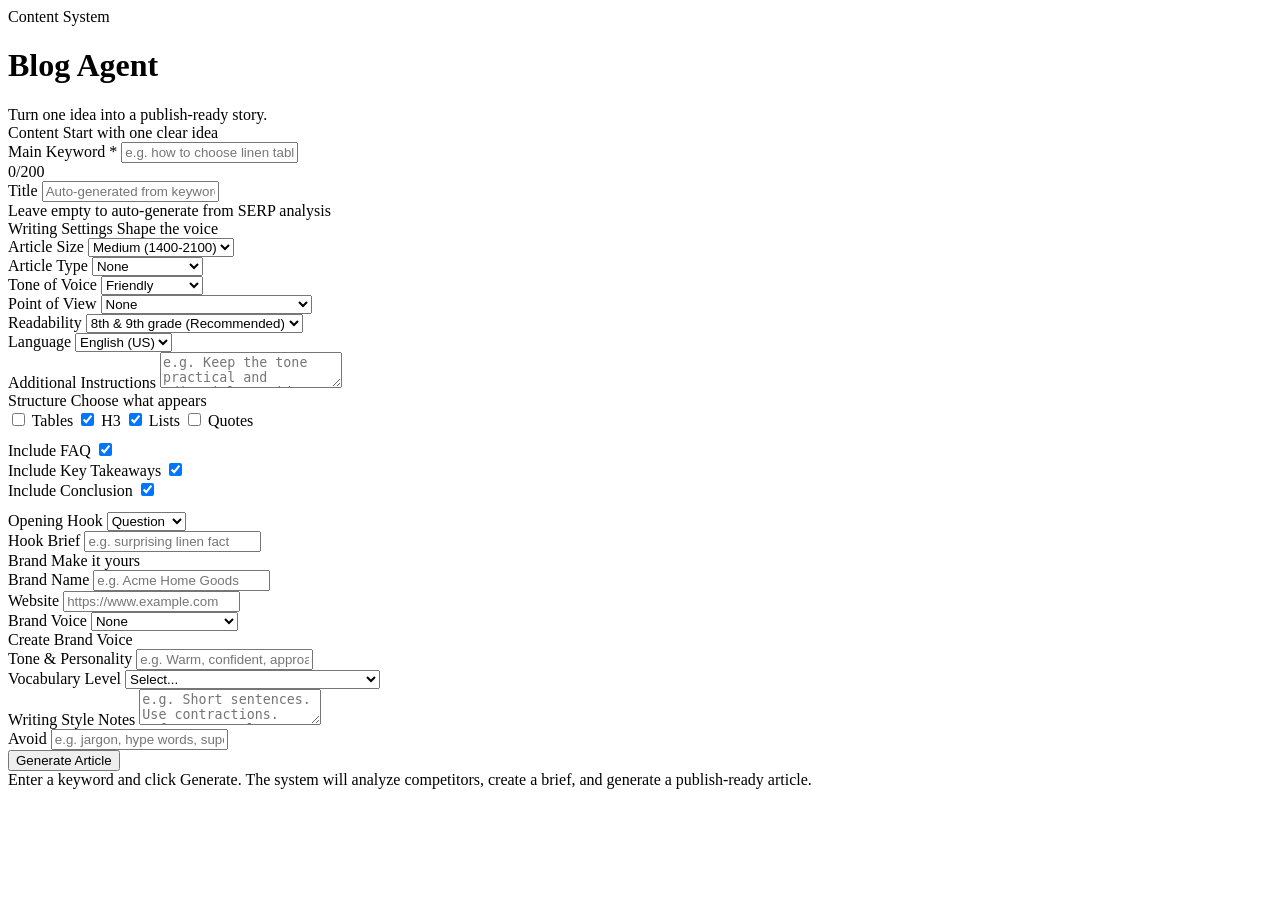
==== frontend/index.html @ c00ded6a "ACL Blog Agent: FastAPI backend with single-call generation pipeline + frontend" ====
﻿<!DOCTYPE html>
<html lang="en">
<head>
<meta charset="UTF-8" />
<meta name="viewport" content="width=device-width, initial-scale=1.0" />
<title>Blog Agent</title>
<link rel="preconnect" href="https://fonts.googleapis.com">
<link href="https://fonts.googleapis.com/css2?family=Source+Serif+4:ital,wght@0,500;0,600;1,500&family=Inter:wght@400;500;600&family=IBM+Plex+Mono:wght@400;500&display=swap" rel="stylesheet">
<link rel="stylesheet" href="/assets/styles.css">
</head>
<body>

<div class="masthead">
  <div>
    <div class="kicker">Content System</div>
    <h1>Blog Agent</h1>
  </div>
  <div class="tagline">Turn one idea into a publish-ready story.</div>
</div>

<div class="layout">

  <div class="brief-panel">
    <form id="brief-form">

      <div class="section-label">Content <span class="hint-link">Start with one clear idea</span></div>

      <div class="field">
        <label for="keyword">Main Keyword *</label>
        <input type="text" id="keyword" placeholder="e.g. how to choose linen table runners" required maxlength="200">
        <div class="word-count-display"><span id="keyword-count" class="char-count">0</span>/200</div>
      </div>

      <div class="field">
        <label for="title">Title</label>
        <input type="text" id="title" placeholder="Auto-generated from keyword if left empty" maxlength="200">
        <div class="hint">Leave empty to auto-generate from SERP analysis</div>
      </div>

      <div class="section-label">Writing Settings <span class="hint-link">Shape the voice</span></div>

      <div class="row3">
        <div class="field">
          <label for="size">Article Size</label>
          <select id="size">
            <option value="x-small">X-Small (600-800)</option>
            <option value="small">Small (750-1050)</option>
            <option value="medium" selected>Medium (1400-2100)</option>
            <option value="large">Large (1900-2900)</option>
            <option value="x-large">X-Large (2900-4300)</option>
          </select>
        </div>
        <div class="field">
          <label for="article-type">Article Type</label>
          <select id="article-type">
            <option value="" selected>None</option>
            <option value="how-to">How-to guide</option>
            <option value="listicle">Listicle</option>
            <option value="review">Product review</option>
            <option value="news">News</option>
            <option value="comparison">Comparison</option>
            <option value="case-study">Case study</option>
            <option value="opinion">Opinion piece</option>
            <option value="tutorial">Tutorial</option>
            <option value="roundup">Roundup post</option>
            <option value="qa">Q&A page</option>
          </select>
        </div>
        <div class="field">
          <label for="tone">Tone of Voice</label>
          <select id="tone">
            <option value="friendly" selected>Friendly</option>
            <option value="professional">Professional</option>
            <option value="informational">Informational</option>
            <option value="transactional">Transactional</option>
            <option value="inspirational">Inspirational</option>
            <option value="neutral">Neutral</option>
            <option value="witty">Witty</option>
            <option value="casual">Casual</option>
            <option value="authoritative">Authoritative</option>
            <option value="encouraging">Encouraging</option>
            <option value="persuasive">Persuasive</option>
            <option value="poetic">Poetic</option>
          </select>
        </div>
      </div>

      <div class="row3">
        <div class="field">
          <label for="pov">Point of View</label>
          <select id="pov">
            <option value="" selected>None</option>
            <option value="first-singular">First person singular (I, me, my)</option>
            <option value="first-plural">First person plural (we, us, our)</option>
            <option value="second">Second person (you, your)</option>
            <option value="third">Third person (he, she, it, they)</option>
          </select>
        </div>
        <div class="field">
          <label for="readability">Readability</label>
          <select id="readability">
            <option value="" selected>None</option>
            <option value="5th">5th grade</option>
            <option value="6th">6th grade</option>
            <option value="7th">7th grade</option>
            <option value="8th-9th" selected>8th & 9th grade (Recommended)</option>
            <option value="10th-12th">10th to 12th grade</option>
            <option value="college">College</option>
            <option value="college-grad">College graduate</option>
            <option value="professional">Professional</option>
          </select>
        </div>
        <div class="field">
          <label for="language">Language</label>
          <select id="language">
            <option value="en-US">English (US)</option>
            <option value="en-GB">English (UK)</option>
          </select>
        </div>
      </div>

      <div class="field">
        <label for="instructions">Additional Instructions</label>
        <textarea id="instructions" placeholder="e.g. Keep the tone practical and editorial. Avoid overstating durability claims."></textarea>
      </div>

      <div class="section-label">Structure <span class="hint-link">Choose what appears</span></div>

      <div class="structure-grid" style="margin-bottom: 10px;">
        <label class="pill-toggle active" data-for="include-tables">
          <input type="checkbox" id="include-tables"> Tables
        </label>
        <label class="pill-toggle active" data-for="include-h3">
          <input type="checkbox" id="include-h3" checked> H3
        </label>
        <label class="pill-toggle active" data-for="include-lists">
          <input type="checkbox" id="include-lists" checked> Lists
        </label>
        <label class="pill-toggle" data-for="include-quotes">
          <input type="checkbox" id="include-quotes"> Quotes
        </label>
      </div>

      <div class="toggle-row">
        <span class="toggle-label">Include FAQ</span>
        <label class="toggle"><input type="checkbox" id="include-faq" checked><span class="slider"></span></label>
      </div>
      <div class="toggle-row">
        <span class="toggle-label">Include Key Takeaways</span>
        <label class="toggle"><input type="checkbox" id="include-takeaways" checked><span class="slider"></span></label>
      </div>
      <div class="toggle-row">
        <span class="toggle-label">Include Conclusion</span>
        <label class="toggle"><input type="checkbox" id="include-conclusion" checked><span class="slider"></span></label>
      </div>

      <div class="row2" style="margin-top: 12px;">
        <div class="field">
          <label for="hook">Opening Hook</label>
          <select id="hook">
            <option value="question" selected>Question</option>
            <option value="statistic">Statistic</option>
            <option value="fact">Fact</option>
            <option value="anecdote">Anecdote</option>
          </select>
        </div>
        <div class="field">
          <label for="hook-brief">Hook Brief</label>
          <input type="text" id="hook-brief" placeholder="e.g. surprising linen fact" maxlength="200">
        </div>
      </div>

      <div class="section-label">Brand <span class="hint-link">Make it yours</span></div>

      <div class="row2">
        <div class="field">
          <label for="brand-name">Brand Name</label>
          <input type="text" id="brand-name" placeholder="e.g. Acme Home Goods" maxlength="200">
        </div>
        <div class="field">
          <label for="website">Website</label>
          <input type="text" id="website" placeholder="https://www.example.com" maxlength="300">
        </div>
      </div>

      <div class="field">
        <label>Brand Voice</label>
        <select id="brand-voice-select">
          <option value="" selected>None</option>
          <option value="__create__">+ Create brand voice</option>
        </select>
      </div>

      <div id="brand-voice-editor" class="brand-voice-box collapsed">
        <div class="bv-header">
          <span>Create Brand Voice</span>
        </div>
        <div class="bv-fields">
          <div class="field">
            <label for="bv-tone">Tone & Personality</label>
            <input type="text" id="bv-tone" placeholder="e.g. Warm, confident, approachable">
          </div>
          <div class="field">
            <label for="bv-vocabulary">Vocabulary Level</label>
            <select id="bv-vocabulary">
              <option value="" selected>Select...</option>
              <option value="simple">Simple - everyday words</option>
              <option value="moderate">Moderate - mix of common and specific</option>
              <option value="advanced">Advanced - industry terminology</option>
            </select>
          </div>
          <div class="field">
            <label for="bv-style">Writing Style Notes</label>
            <textarea id="bv-style" placeholder="e.g. Short sentences. Use contractions. Reference real products. Never sound corporate."></textarea>
          </div>
          <div class="field">
            <label for="bv-donts">Avoid</label>
            <input type="text" id="bv-donts" placeholder="e.g. jargon, hype words, superlatives">
          </div>
        </div>
        <input type="hidden" id="brand-voice" value="">
      </div>

      <button type="submit" class="generate-btn" id="generate-btn">Generate Article</button>

    </form>
  </div>

  <div class="divider" id="panel-divider"></div>

  <div class="output-panel">
    <div class="tracker" id="tracker"></div>
    <div id="output-body">
      <div class="empty-state">Enter a keyword and click Generate. The system will analyze competitors, create a brief, and generate a publish-ready article.</div>
    </div>
  </div>

</div>

<script src="/assets/app.js"></script>
</body>
</html>
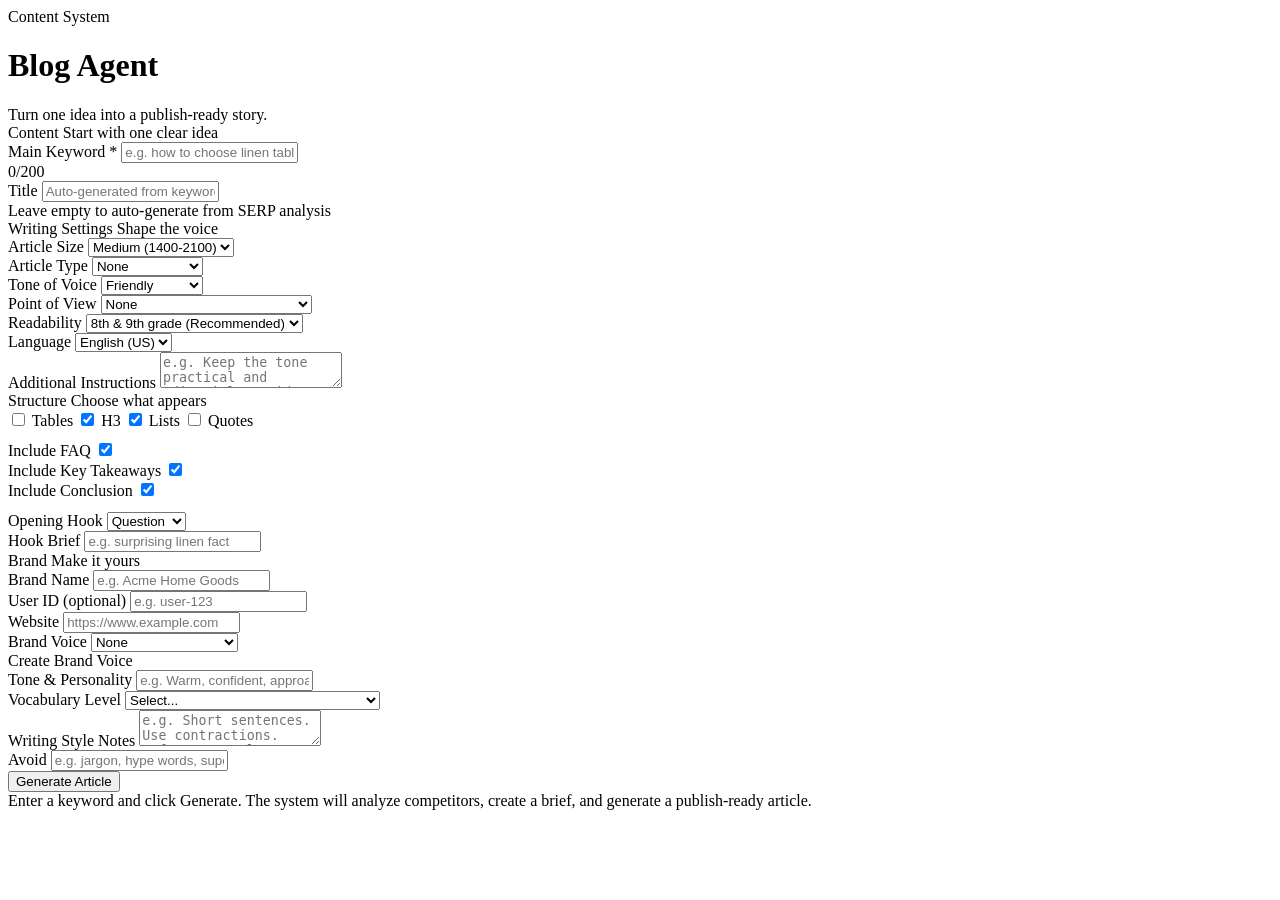
==== commit fe1529a4: "Add optional user_id tracking - OneClickRequest.user_id (max 100 chars, optional) - Flowed through g" ====
--- a/frontend/index.html
+++ b/frontend/index.html
@@ -170,13 +170,20 @@
         </div>
       </div>
 
-      <div class="section-label">Brand <span class="hint-link">Make it yours</span></div>
+<div class="section-label">Brand <span class="hint-link">Make it yours</span></div>
 
       <div class="row2">
         <div class="field">
           <label for="brand-name">Brand Name</label>
           <input type="text" id="brand-name" placeholder="e.g. Acme Home Goods" maxlength="200">
         </div>
+        <div class="field">
+          <label for="user-id">User ID <span class="hint-link">(optional)</span></label>
+          <input type="text" id="user-id" placeholder="e.g. user-123" maxlength="100">
+        </div>
+      </div>
+
+      <div class="row2">
         <div class="field">
           <label for="website">Website</label>
           <input type="text" id="website" placeholder="https://www.example.com" maxlength="300">
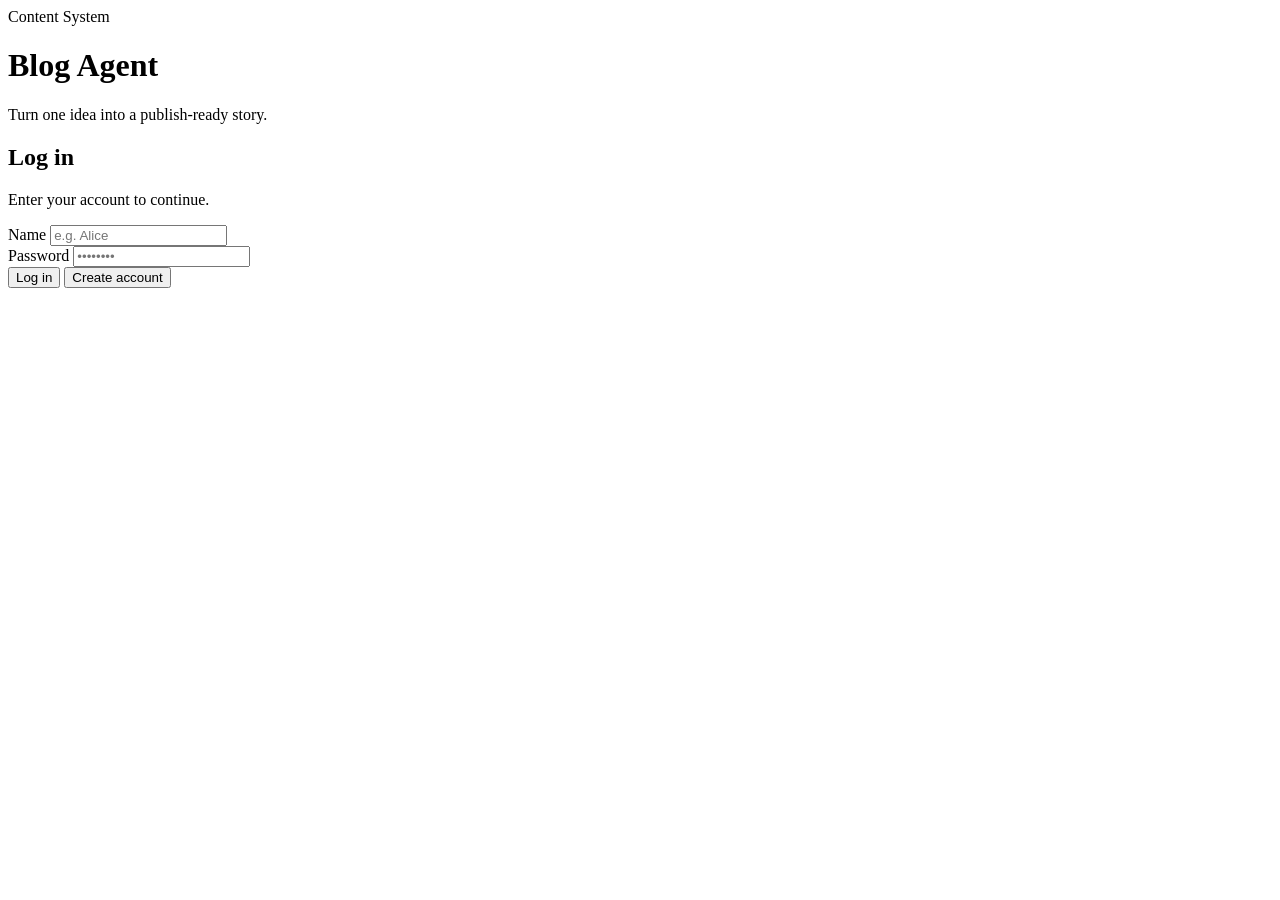
==== commit 20cefb92: "Add simple user accounts (signup/login) - New auth module: users stored in backend/data/users.json (" ====
--- a/frontend/index.html
+++ b/frontend/index.html
@@ -18,7 +18,31 @@
   <div class="tagline">Turn one idea into a publish-ready story.</div>
 </div>
 
-<div class="layout">
+<div id="auth-panel" class="layout auth-layout">
+  <div class="brief-panel auth-panel-box">
+    <h2 id="auth-title">Log in</h2>
+    <p class="auth-sub" id="auth-sub">Enter your account to continue.</p>
+
+    <div class="field">
+      <label for="auth-name">Name</label>
+      <input type="text" id="auth-name" placeholder="e.g. Alice" maxlength="100">
+    </div>
+
+    <div class="field">
+      <label for="auth-password">Password</label>
+      <input type="password" id="auth-password" placeholder="••••••••" maxlength="200">
+    </div>
+
+    <div id="auth-error" class="auth-error"></div>
+
+    <div class="auth-actions">
+      <button type="button" id="auth-submit" class="btn-primary">Log in</button>
+      <button type="button" id="auth-toggle" class="btn-secondary">Create account</button>
+    </div>
+  </div>
+</div>
+
+<div id="app-panel" class="layout" style="display:none;">
 
   <div class="brief-panel">
     <form id="brief-form">
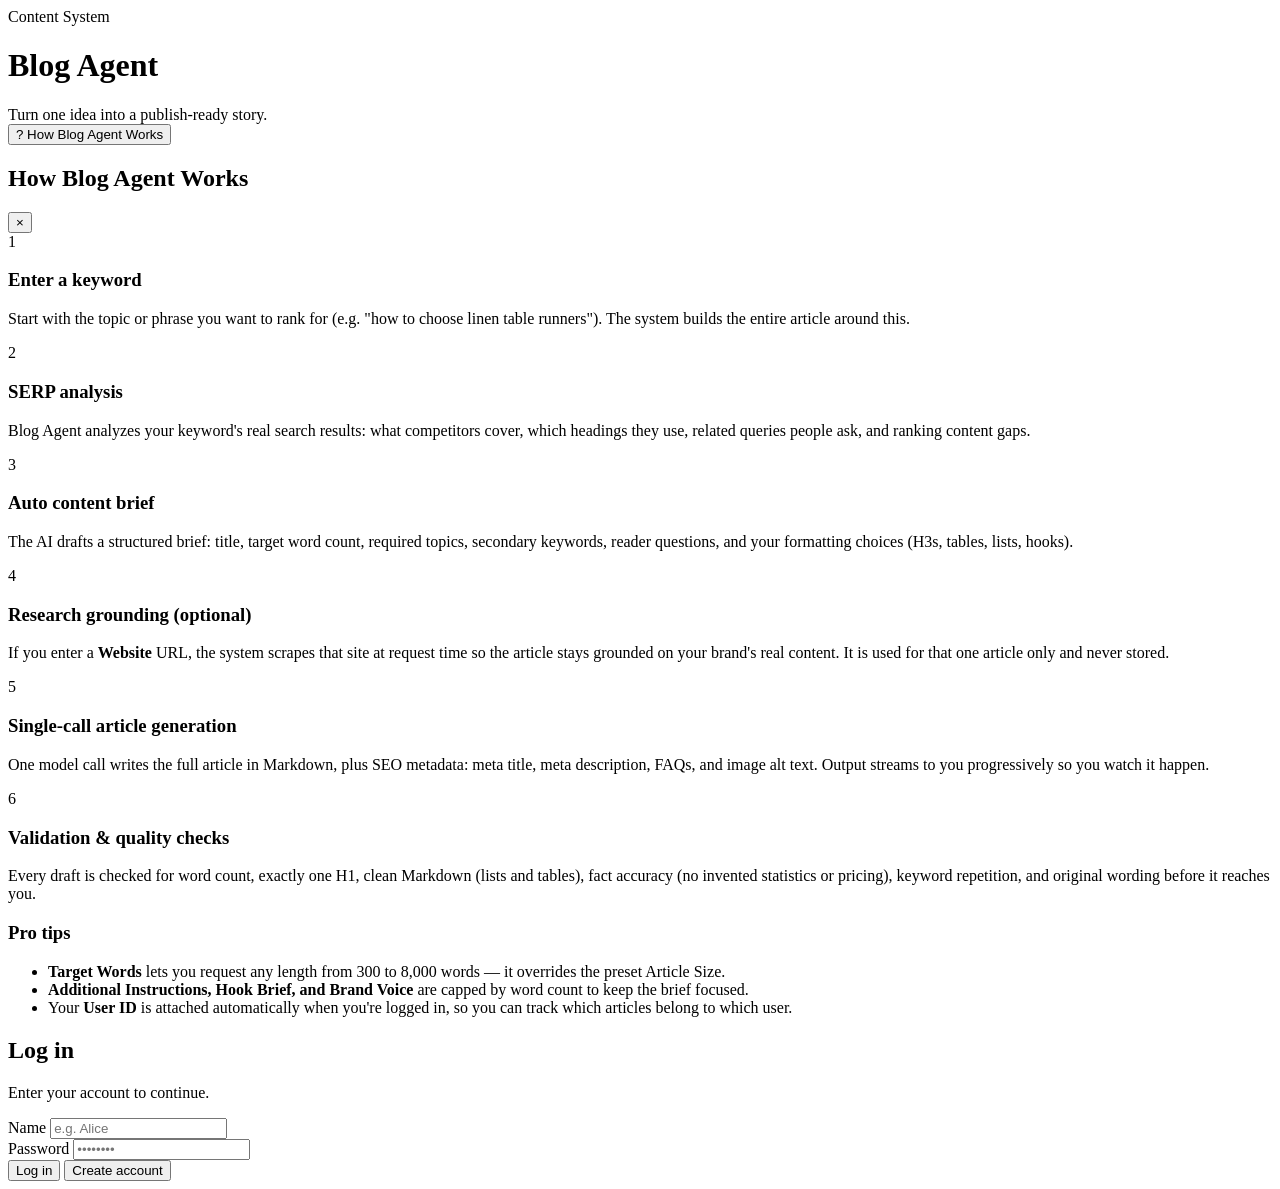
==== commit 8a4cf679: "Add word limits, custom target words, and How-Blog-Agent-Works guide - Word limits: Additional Instr" ====
--- a/frontend/index.html
+++ b/frontend/index.html
@@ -16,6 +16,78 @@
     <h1>Blog Agent</h1>
   </div>
   <div class="tagline">Turn one idea into a publish-ready story.</div>
+  <button type="button" id="guide-btn" class="guide-btn">
+    <span class="guide-icon">?</span> How Blog Agent Works
+  </button>
+</div>
+
+<div id="guide-overlay" class="guide-overlay hidden">
+  <div class="guide-modal">
+    <div class="guide-header">
+      <h2>How Blog Agent Works</h2>
+      <button type="button" id="guide-close" class="guide-close" aria-label="Close">&times;</button>
+    </div>
+    <div class="guide-body">
+
+      <div class="guide-step">
+        <div class="guide-step-num">1</div>
+        <div class="guide-step-body">
+          <h3>Enter a keyword</h3>
+          <p>Start with the topic or phrase you want to rank for (e.g. "how to choose linen table runners"). The system builds the entire article around this.</p>
+        </div>
+      </div>
+
+      <div class="guide-step">
+        <div class="guide-step-num">2</div>
+        <div class="guide-step-body">
+          <h3>SERP analysis</h3>
+          <p>Blog Agent analyzes your keyword's real search results: what competitors cover, which headings they use, related queries people ask, and ranking content gaps.</p>
+        </div>
+      </div>
+
+      <div class="guide-step">
+        <div class="guide-step-num">3</div>
+        <div class="guide-step-body">
+          <h3>Auto content brief</h3>
+          <p>The AI drafts a structured brief: title, target word count, required topics, secondary keywords, reader questions, and your formatting choices (H3s, tables, lists, hooks).</p>
+        </div>
+      </div>
+
+      <div class="guide-step">
+        <div class="guide-step-num">4</div>
+        <div class="guide-step-body">
+          <h3>Research grounding (optional)</h3>
+          <p>If you enter a <strong>Website</strong> URL, the system scrapes that site at request time so the article stays grounded on your brand's real content. It is used for that one article only and never stored.</p>
+        </div>
+      </div>
+
+      <div class="guide-step">
+        <div class="guide-step-num">5</div>
+        <div class="guide-step-body">
+          <h3>Single-call article generation</h3>
+          <p>One model call writes the full article in Markdown, plus SEO metadata: meta title, meta description, FAQs, and image alt text. Output streams to you progressively so you watch it happen.</p>
+        </div>
+      </div>
+
+      <div class="guide-step">
+        <div class="guide-step-num">6</div>
+        <div class="guide-step-body">
+          <h3>Validation & quality checks</h3>
+          <p>Every draft is checked for word count, exactly one H1, clean Markdown (lists and tables), fact accuracy (no invented statistics or pricing), keyword repetition, and original wording before it reaches you.</p>
+        </div>
+      </div>
+
+      <div class="guide-tips">
+        <h3>Pro tips</h3>
+        <ul>
+          <li><strong>Target Words</strong> lets you request any length from 300 to 8,000 words — it overrides the preset Article Size.</li>
+          <li><strong>Additional Instructions, Hook Brief, and Brand Voice</strong> are capped by word count to keep the brief focused.</li>
+          <li>Your <strong>User ID</strong> is attached automatically when you're logged in, so you can track which articles belong to which user.</li>
+        </ul>
+      </div>
+
+    </div>
+  </div>
 </div>
 
 <div id="auth-panel" class="layout auth-layout">
@@ -63,32 +135,22 @@
 
       <div class="section-label">Writing Settings <span class="hint-link">Shape the voice</span></div>
 
-      <div class="row3">
+<div class="row3">
         <div class="field">
           <label for="size">Article Size</label>
           <select id="size">
-            <option value="x-small">X-Small (600-800)</option>
-            <option value="small">Small (750-1050)</option>
-            <option value="medium" selected>Medium (1400-2100)</option>
-            <option value="large">Large (1900-2900)</option>
-            <option value="x-large">X-Large (2900-4300)</option>
-          </select>
-        </div>
-        <div class="field">
-          <label for="article-type">Article Type</label>
-          <select id="article-type">
-            <option value="" selected>None</option>
-            <option value="how-to">How-to guide</option>
-            <option value="listicle">Listicle</option>
-            <option value="review">Product review</option>
-            <option value="news">News</option>
-            <option value="comparison">Comparison</option>
-            <option value="case-study">Case study</option>
-            <option value="opinion">Opinion piece</option>
-            <option value="tutorial">Tutorial</option>
-            <option value="roundup">Roundup post</option>
-            <option value="qa">Q&A page</option>
-          </select>
+            <option value="" selected>Custom (target words)</option>
+            <option value="x-small">X-Small (600 words)</option>
+            <option value="small">Small (900 words)</option>
+            <option value="medium">Medium (1750 words)</option>
+            <option value="large">Large (2400 words)</option>
+            <option value="x-large">X-Large (3600 words)</option>
+          </select>
+        </div>
+        <div class="field">
+          <label for="target-words">Target Words</label>
+          <input type="number" id="target-words" placeholder="e.g. 1200" min="300" max="8000" step="50" value="">
+          <div class="hint">Custom word count (300–8000). Overrides size.</div>
         </div>
         <div class="field">
           <label for="tone">Tone of Voice</label>
@@ -111,6 +173,24 @@
 
       <div class="row3">
         <div class="field">
+          <label for="article-type">Article Type</label>
+          <select id="article-type">
+            <option value="" selected>None</option>
+            <option value="how-to">How-to guide</option>
+            <option value="listicle">Listicle</option>
+            <option value="review">Product review</option>
+            <option value="news">News</option>
+            <option value="comparison">Comparison</option>
+            <option value="case-study">Case study</option>
+            <option value="opinion">Opinion piece</option>
+            <option value="tutorial">Tutorial</option>
+            <option value="roundup">Roundup post</option>
+            <option value="qa">Q&A page</option>
+          </select>
+        </div>
+
+      <div class="row3">
+        <div class="field">
           <label for="pov">Point of View</label>
           <select id="pov">
             <option value="" selected>None</option>
@@ -143,9 +223,9 @@
         </div>
       </div>
 
-      <div class="field">
-        <label for="instructions">Additional Instructions</label>
-        <textarea id="instructions" placeholder="e.g. Keep the tone practical and editorial. Avoid overstating durability claims."></textarea>
+<div class="field">
+        <label for="instructions">Additional Instructions <span class="hint-link" id="instructions-count">0/150 words</span></label>
+        <textarea id="instructions" placeholder="e.g. Keep the tone practical and editorial. Avoid overstating durability claims." maxlength="1000"></textarea>
       </div>
 
       <div class="section-label">Structure <span class="hint-link">Choose what appears</span></div>
@@ -188,8 +268,8 @@
             <option value="anecdote">Anecdote</option>
           </select>
         </div>
-        <div class="field">
-          <label for="hook-brief">Hook Brief</label>
+<div class="field">
+          <label for="hook-brief">Hook Brief <span class="hint-link" id="hook-brief-count">0/30 words</span></label>
           <input type="text" id="hook-brief" placeholder="e.g. surprising linen fact" maxlength="200">
         </div>
       </div>
@@ -240,9 +320,9 @@
               <option value="advanced">Advanced - industry terminology</option>
             </select>
           </div>
-          <div class="field">
-            <label for="bv-style">Writing Style Notes</label>
-            <textarea id="bv-style" placeholder="e.g. Short sentences. Use contractions. Reference real products. Never sound corporate."></textarea>
+<div class="field">
+            <label for="bv-style">Writing Style Notes <span class="hint-link" id="bv-style-count">0/60 words</span></label>
+            <textarea id="bv-style" placeholder="e.g. Short sentences. Use contractions. Reference real products. Never sound corporate." maxlength="400"></textarea>
           </div>
           <div class="field">
             <label for="bv-donts">Avoid</label>
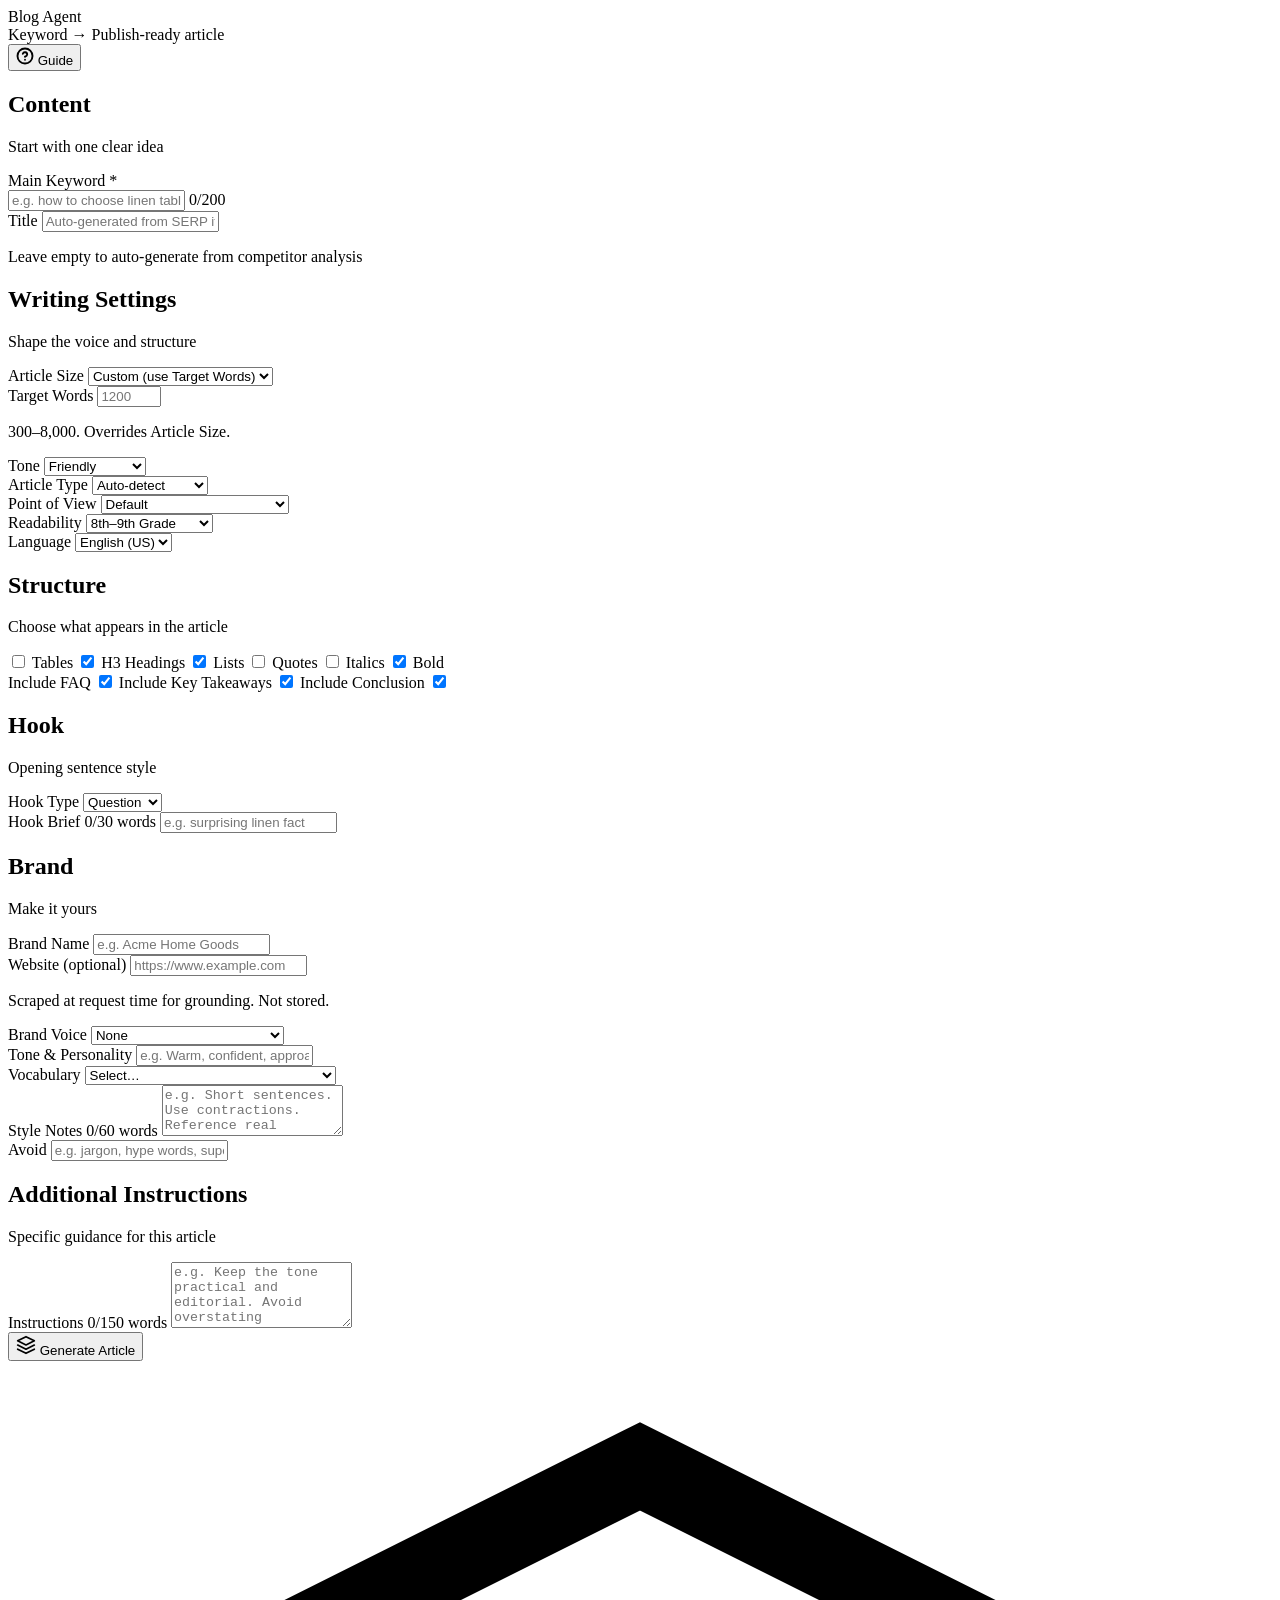
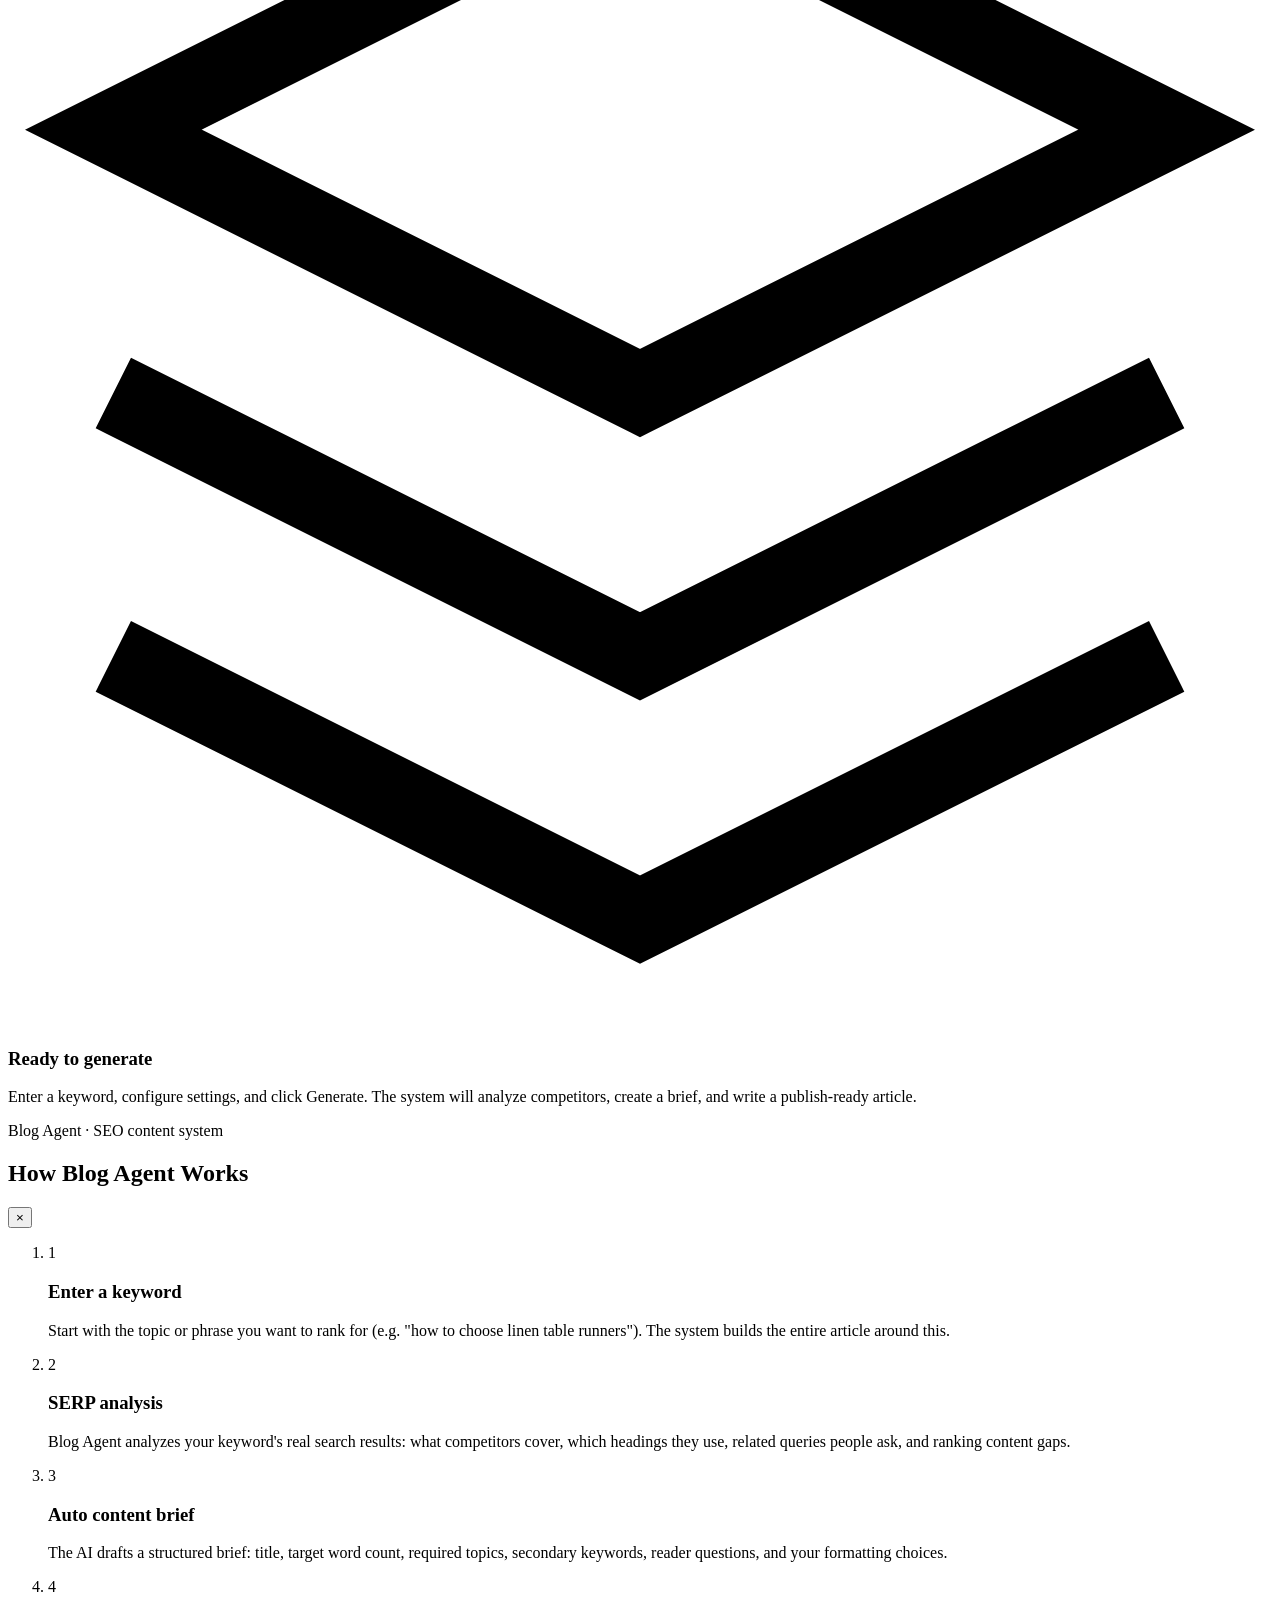
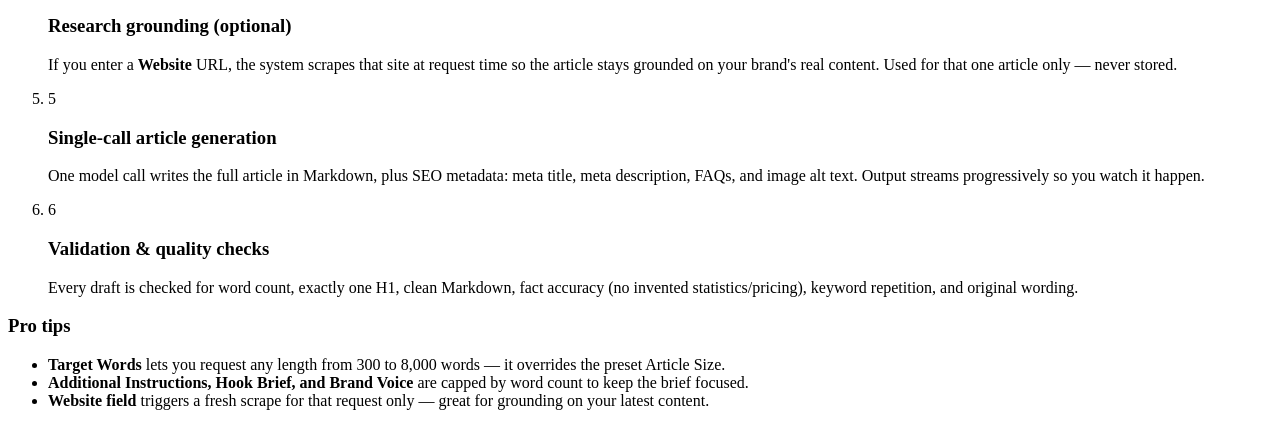
==== commit 72f8866e: "Redesign frontend, remove auth, fix generation reliability Frontend: - Complete UI redesign with new" ====
--- a/frontend/index.html
+++ b/frontend/index.html
@@ -5,349 +5,397 @@
 <meta name="viewport" content="width=device-width, initial-scale=1.0" />
 <title>Blog Agent</title>
 <link rel="preconnect" href="https://fonts.googleapis.com">
-<link href="https://fonts.googleapis.com/css2?family=Source+Serif+4:ital,wght@0,500;0,600;1,500&family=Inter:wght@400;500;600&family=IBM+Plex+Mono:wght@400;500&display=swap" rel="stylesheet">
+<link href="https://fonts.googleapis.com/css2?family=Space+Grotesk:wght@400;500;600;700&family=DM+Sans:wght@400;500;600&family=JetBrains+Mono:wght@400;500&display=swap" rel="stylesheet">
 <link rel="stylesheet" href="/assets/styles.css">
 </head>
 <body>
 
-<div class="masthead">
-  <div>
-    <div class="kicker">Content System</div>
-    <h1>Blog Agent</h1>
-  </div>
-  <div class="tagline">Turn one idea into a publish-ready story.</div>
-  <button type="button" id="guide-btn" class="guide-btn">
-    <span class="guide-icon">?</span> How Blog Agent Works
-  </button>
+<div class="app-shell">
+  <header class="header">
+    <div class="header-left">
+      <div class="brand">
+        <span class="brand-mark" aria-hidden="true"></span>
+        <span class="brand-text">Blog Agent</span>
+      </div>
+      <span class="header-tagline">Keyword → Publish-ready article</span>
+    </div>
+    <button type="button" class="btn-icon guide-trigger" aria-label="How it works">
+      <svg width="18" height="18" viewBox="0 0 24 24" fill="none" stroke="currentColor" stroke-width="2.5" stroke-linecap="round" stroke-linejoin="round"><circle cx="12" cy="12" r="10"></circle><path d="M9.09 9a3 3 0 0 1 5.83 1c0 2-3 3-3 3"></path><line x1="12" y1="17" x2="12.01" y2="17"></line></svg>
+      <span class="btn-label">Guide</span>
+    </button>
+  </header>
+
+  <main class="main-content">
+    <div class="layout-grid">
+      <aside class="panel panel-input" aria-label="Article Configuration">
+        <form id="brief-form" class="config-form" novalidate>
+          
+          <section class="form-section">
+            <header class="section-header">
+              <h2 class="section-title">Content</h2>
+              <p class="section-desc">Start with one clear idea</p>
+            </header>
+
+            <div class="field-group">
+              <label for="keyword" class="field-label">Main Keyword <span class="required">*</span></label>
+              <div class="input-wrapper">
+                <input type="text" id="keyword" name="keyword" placeholder="e.g. how to choose linen table runners" required maxlength="200" autocomplete="off">
+                <span class="char-count" id="keyword-count">0</span>/200
+              </div>
+            </div>
+
+            <div class="field-group">
+              <label for="title" class="field-label">Title</label>
+              <input type="text" id="title" name="title" placeholder="Auto-generated from SERP if empty" maxlength="200" autocomplete="off">
+              <p class="field-hint">Leave empty to auto-generate from competitor analysis</p>
+            </div>
+          </section>
+
+          <section class="form-section">
+            <header class="section-header">
+              <h2 class="section-title">Writing Settings</h2>
+              <p class="section-desc">Shape the voice and structure</p>
+            </header>
+
+            <div class="field-row">
+              <div class="field-group">
+                <label for="size" class="field-label">Article Size</label>
+                <select id="size" name="size">
+                  <option value="" selected>Custom (use Target Words)</option>
+                  <option value="x-small">X-Small · ~600 words</option>
+                  <option value="small">Small · ~900 words</option>
+                  <option value="medium">Medium · ~1,750 words</option>
+                  <option value="large">Large · ~2,400 words</option>
+                  <option value="x-large">X-Large · ~3,600 words</option>
+                </select>
+              </div>
+
+              <div class="field-group">
+                <label for="target-words" class="field-label">Target Words</label>
+                <input type="number" id="target-words" name="target_words" placeholder="1200" min="300" max="8000" step="50" autocomplete="off">
+                <p class="field-hint">300–8,000. Overrides Article Size.</p>
+              </div>
+            </div>
+
+            <div class="field-row">
+              <div class="field-group">
+                <label for="tone" class="field-label">Tone</label>
+                <select id="tone" name="tone">
+                  <option value="friendly">Friendly</option>
+                  <option value="professional">Professional</option>
+                  <option value="informational">Informational</option>
+                  <option value="transactional">Transactional</option>
+                  <option value="inspirational">Inspirational</option>
+                  <option value="neutral">Neutral</option>
+                  <option value="witty">Witty</option>
+                  <option value="casual">Casual</option>
+                  <option value="authoritative">Authoritative</option>
+                  <option value="encouraging">Encouraging</option>
+                  <option value="persuasive">Persuasive</option>
+                  <option value="poetic">Poetic</option>
+                </select>
+              </div>
+
+              <div class="field-group">
+                <label for="article-type" class="field-label">Article Type</label>
+                <select id="article-type" name="article_type">
+                  <option value="" selected>Auto-detect</option>
+                  <option value="how-to">How-to Guide</option>
+                  <option value="listicle">Listicle</option>
+                  <option value="review">Product Review</option>
+                  <option value="news">News</option>
+                  <option value="comparison">Comparison</option>
+                  <option value="case-study">Case Study</option>
+                  <option value="opinion">Opinion Piece</option>
+                  <option value="tutorial">Tutorial</option>
+                  <option value="roundup">Roundup Post</option>
+                  <option value="qa">Q&A Page</option>
+                </select>
+              </div>
+            </div>
+
+            <div class="field-row">
+              <div class="field-group">
+                <label for="pov" class="field-label">Point of View</label>
+                <select id="pov" name="pov">
+                  <option value="" selected>Default</option>
+                  <option value="first-singular">First Person (I, me)</option>
+                  <option value="first-plural">First Person Plural (we, us)</option>
+                  <option value="second">Second Person (you, your)</option>
+                  <option value="third">Third Person (he, she, they)</option>
+                </select>
+              </div>
+
+              <div class="field-group">
+                <label for="readability" class="field-label">Readability</label>
+                <select id="readability" name="readability">
+                  <option value="" selected>Default</option>
+                  <option value="5th">5th Grade</option>
+                  <option value="6th">6th Grade</option>
+                  <option value="7th">7th Grade</option>
+                  <option value="8th-9th" selected>8th–9th Grade</option>
+                  <option value="10th-12th">10th–12th Grade</option>
+                  <option value="college">College</option>
+                  <option value="college-grad">College Graduate</option>
+                  <option value="professional">Professional</option>
+                </select>
+              </div>
+
+              <div class="field-group">
+                <label for="language" class="field-label">Language</label>
+                <select id="language" name="language">
+                  <option value="en-US">English (US)</option>
+                  <option value="en-GB">English (UK)</option>
+                </select>
+              </div>
+            </div>
+          </section>
+
+          <section class="form-section">
+            <header class="section-header">
+              <h2 class="section-title">Structure</h2>
+              <p class="section-desc">Choose what appears in the article</p>
+            </header>
+
+            <div class="toggle-grid">
+              <label class="toggle-chip active" data-for="include-tables">
+                <input type="checkbox" id="include-tables" name="include_tables">
+                <span class="chip-label">Tables</span>
+              </label>
+              <label class="toggle-chip active" data-for="include-h3">
+                <input type="checkbox" id="include-h3" name="include_h3" checked>
+                <span class="chip-label">H3 Headings</span>
+              </label>
+              <label class="toggle-chip active" data-for="include-lists">
+                <input type="checkbox" id="include-lists" name="include_lists" checked>
+                <span class="chip-label">Lists</span>
+              </label>
+              <label class="toggle-chip" data-for="include-quotes">
+                <input type="checkbox" id="include-quotes" name="include_quotes">
+                <span class="chip-label">Quotes</span>
+              </label>
+              <label class="toggle-chip" data-for="include-italics">
+                <input type="checkbox" id="include-italics" name="include_italics">
+                <span class="chip-label">Italics</span>
+              </label>
+              <label class="toggle-chip active" data-for="include-bold">
+                <input type="checkbox" id="include-bold" name="include_bold" checked>
+                <span class="chip-label">Bold</span>
+              </label>
+            </div>
+
+            <div class="toggle-list">
+              <label class="toggle-row">
+                <span class="toggle-text">Include FAQ</span>
+                <input type="checkbox" id="include-faq" name="include_faq" checked class="toggle-input">
+                <span class="toggle-slider"></span>
+              </label>
+              <label class="toggle-row">
+                <span class="toggle-text">Include Key Takeaways</span>
+                <input type="checkbox" id="include-takeaways" name="include_takeaways" checked class="toggle-input">
+                <span class="toggle-slider"></span>
+              </label>
+              <label class="toggle-row">
+                <span class="toggle-text">Include Conclusion</span>
+                <input type="checkbox" id="include-conclusion" name="include_conclusion" checked class="toggle-input">
+                <span class="toggle-slider"></span>
+              </label>
+            </div>
+          </section>
+
+          <section class="form-section">
+            <header class="section-header">
+              <h2 class="section-title">Hook</h2>
+              <p class="section-desc">Opening sentence style</p>
+            </header>
+
+            <div class="field-row">
+              <div class="field-group">
+                <label for="hook" class="field-label">Hook Type</label>
+                <select id="hook" name="hook">
+                  <option value="question" selected>Question</option>
+                  <option value="statistic">Statistic</option>
+                  <option value="fact">Fact</option>
+                  <option value="anecdote">Anecdote</option>
+                </select>
+              </div>
+
+              <div class="field-group">
+                <label for="hook-brief" class="field-label">Hook Brief <span class="word-count-badge" id="hook-brief-count">0/30 words</span></label>
+                <input type="text" id="hook-brief" name="hook_brief" placeholder="e.g. surprising linen fact" maxlength="200" autocomplete="off">
+              </div>
+            </div>
+          </section>
+
+          <section class="form-section">
+            <header class="section-header">
+              <h2 class="section-title">Brand</h2>
+              <p class="section-desc">Make it yours</p>
+            </header>
+
+            <div class="field-row">
+              <div class="field-group">
+                <label for="brand-name" class="field-label">Brand Name</label>
+                <input type="text" id="brand-name" name="brand_name" placeholder="e.g. Acme Home Goods" maxlength="200" autocomplete="off">
+              </div>
+            </div>
+
+            <div class="field-row">
+              <div class="field-group">
+                <label for="website" class="field-label">Website (optional)</label>
+                <input type="url" id="website" name="website" placeholder="https://www.example.com" maxlength="300" autocomplete="off">
+                <p class="field-hint">Scraped at request time for grounding. Not stored.</p>
+              </div>
+            </div>
+
+            <div class="field-group brand-voice-section">
+              <label class="field-label">Brand Voice</label>
+              <select id="brand-voice-select" class="brand-voice-select">
+                <option value="" selected>None</option>
+                <option value="__create__">+ Create custom brand voice</option>
+              </select>
+
+              <div id="brand-voice-editor" class="brand-voice-editor hidden">
+                <div class="field-row">
+                  <div class="field-group">
+                    <label for="bv-tone" class="field-label">Tone & Personality</label>
+                    <input type="text" id="bv-tone" placeholder="e.g. Warm, confident, approachable" autocomplete="off">
+                  </div>
+
+                  <div class="field-group">
+                    <label for="bv-vocabulary" class="field-label">Vocabulary</label>
+                    <select id="bv-vocabulary">
+                      <option value="" selected>Select…</option>
+                      <option value="simple">Simple — everyday words</option>
+                      <option value="moderate">Moderate — mix of common & specific</option>
+                      <option value="advanced">Advanced — industry terminology</option>
+                    </select>
+                  </div>
+                </div>
+
+                <div class="field-group">
+                  <label for="bv-style" class="field-label">Style Notes <span class="word-count-badge" id="bv-style-count">0/60 words</span></label>
+                  <textarea id="bv-style" placeholder="e.g. Short sentences. Use contractions. Reference real products. Never sound corporate." maxlength="400" rows="3"></textarea>
+                </div>
+
+                <div class="field-group">
+                  <label for="bv-donts" class="field-label">Avoid</label>
+                  <input type="text" id="bv-donts" placeholder="e.g. jargon, hype words, superlatives" autocomplete="off">
+                </div>
+              </div>
+            </div>
+          </section>
+
+          <section class="form-section">
+            <header class="section-header">
+              <h2 class="section-title">Additional Instructions</h2>
+              <p class="section-desc">Specific guidance for this article</p>
+            </header>
+
+            <div class="field-group">
+              <label for="instructions" class="field-label">Instructions <span class="word-count-badge" id="instructions-count">0/150 words</span></label>
+              <textarea id="instructions" name="instructions" placeholder="e.g. Keep the tone practical and editorial. Avoid overstating durability claims." maxlength="1000" rows="4"></textarea>
+            </div>
+          </section>
+
+          <button type="submit" class="btn-primary btn-submit" id="generate-btn">
+            <span class="btn-content">
+              <svg class="btn-icon" width="20" height="20" viewBox="0 0 24 24" fill="none" stroke="currentColor" stroke-width="2" stroke-linecap="round" stroke-linejoin="round" aria-hidden="true"><path d="M12 2L2 7l10 5 10-5-10-5z"></path><path d="M2 17l10 5 10-5"></path><path d="M2 12l10 5 10-5"></path></svg>
+              <span class="btn-text">Generate Article</span>
+            </span>
+            <span class="btn-loader hidden" aria-hidden="true"></span>
+          </button>
+
+        </form>
+      </aside>
+
+      <div class="panel-divider" id="panel-divider" role="separator" aria-label="Resize panels" tabindex="0"></div>
+
+      <section class="panel panel-output" aria-label="Generated Article">
+        <div class="output-header">
+          <div class="progress-tracker" id="tracker" role="status" aria-live="polite"></div>
+        </div>
+
+        <div class="output-body" id="output-body">
+          <div class="empty-state">
+            <svg class="empty-icon" viewBox="0 0 24 24" fill="none" stroke="currentColor" stroke-width="1.5" aria-hidden="true"><path d="M12 2L2 7l10 5 10-5-10-5z"></path><path d="M2 17l10 5 10-5"></path><path d="M2 12l10 5 10-5"></path></svg>
+            <h3>Ready to generate</h3>
+            <p>Enter a keyword, configure settings, and click Generate. The system will analyze competitors, create a brief, and write a publish-ready article.</p>
+          </div>
+        </div>
+      </section>
+    </div>
+  </main>
+
+  <footer class="footer">
+    <p>Blog Agent · SEO content system</p>
+  </footer>
 </div>
 
-<div id="guide-overlay" class="guide-overlay hidden">
+<div id="guide-overlay" class="guide-overlay hidden" role="dialog" aria-modal="true" aria-labelledby="guide-title">
   <div class="guide-modal">
-    <div class="guide-header">
-      <h2>How Blog Agent Works</h2>
-      <button type="button" id="guide-close" class="guide-close" aria-label="Close">&times;</button>
-    </div>
+    <header class="guide-header">
+      <h2 id="guide-title">How Blog Agent Works</h2>
+      <button type="button" class="guide-close" aria-label="Close guide">×</button>
+    </header>
     <div class="guide-body">
-
-      <div class="guide-step">
-        <div class="guide-step-num">1</div>
-        <div class="guide-step-body">
-          <h3>Enter a keyword</h3>
-          <p>Start with the topic or phrase you want to rank for (e.g. "how to choose linen table runners"). The system builds the entire article around this.</p>
-        </div>
-      </div>
-
-      <div class="guide-step">
-        <div class="guide-step-num">2</div>
-        <div class="guide-step-body">
-          <h3>SERP analysis</h3>
-          <p>Blog Agent analyzes your keyword's real search results: what competitors cover, which headings they use, related queries people ask, and ranking content gaps.</p>
-        </div>
-      </div>
-
-      <div class="guide-step">
-        <div class="guide-step-num">3</div>
-        <div class="guide-step-body">
-          <h3>Auto content brief</h3>
-          <p>The AI drafts a structured brief: title, target word count, required topics, secondary keywords, reader questions, and your formatting choices (H3s, tables, lists, hooks).</p>
-        </div>
-      </div>
-
-      <div class="guide-step">
-        <div class="guide-step-num">4</div>
-        <div class="guide-step-body">
-          <h3>Research grounding (optional)</h3>
-          <p>If you enter a <strong>Website</strong> URL, the system scrapes that site at request time so the article stays grounded on your brand's real content. It is used for that one article only and never stored.</p>
-        </div>
-      </div>
-
-      <div class="guide-step">
-        <div class="guide-step-num">5</div>
-        <div class="guide-step-body">
-          <h3>Single-call article generation</h3>
-          <p>One model call writes the full article in Markdown, plus SEO metadata: meta title, meta description, FAQs, and image alt text. Output streams to you progressively so you watch it happen.</p>
-        </div>
-      </div>
-
-      <div class="guide-step">
-        <div class="guide-step-num">6</div>
-        <div class="guide-step-body">
-          <h3>Validation & quality checks</h3>
-          <p>Every draft is checked for word count, exactly one H1, clean Markdown (lists and tables), fact accuracy (no invented statistics or pricing), keyword repetition, and original wording before it reaches you.</p>
-        </div>
-      </div>
+      <ol class="guide-steps">
+        <li class="guide-step">
+          <span class="step-number">1</span>
+          <div class="step-content">
+            <h3>Enter a keyword</h3>
+            <p>Start with the topic or phrase you want to rank for (e.g. "how to choose linen table runners"). The system builds the entire article around this.</p>
+          </div>
+        </li>
+        <li class="guide-step">
+          <span class="step-number">2</span>
+          <div class="step-content">
+            <h3>SERP analysis</h3>
+            <p>Blog Agent analyzes your keyword's real search results: what competitors cover, which headings they use, related queries people ask, and ranking content gaps.</p>
+          </div>
+        </li>
+        <li class="guide-step">
+          <span class="step-number">3</span>
+          <div class="step-content">
+            <h3>Auto content brief</h3>
+            <p>The AI drafts a structured brief: title, target word count, required topics, secondary keywords, reader questions, and your formatting choices.</p>
+          </div>
+        </li>
+        <li class="guide-step">
+          <span class="step-number">4</span>
+          <div class="step-content">
+            <h3>Research grounding (optional)</h3>
+            <p>If you enter a <strong>Website</strong> URL, the system scrapes that site at request time so the article stays grounded on your brand's real content. Used for that one article only — never stored.</p>
+          </div>
+        </li>
+        <li class="guide-step">
+          <span class="step-number">5</span>
+          <div class="step-content">
+            <h3>Single-call article generation</h3>
+            <p>One model call writes the full article in Markdown, plus SEO metadata: meta title, meta description, FAQs, and image alt text. Output streams progressively so you watch it happen.</p>
+          </div>
+        </li>
+        <li class="guide-step">
+          <span class="step-number">6</span>
+          <div class="step-content">
+            <h3>Validation & quality checks</h3>
+            <p>Every draft is checked for word count, exactly one H1, clean Markdown, fact accuracy (no invented statistics/pricing), keyword repetition, and original wording.</p>
+          </div>
+        </li>
+      </ol>
 
       <div class="guide-tips">
         <h3>Pro tips</h3>
         <ul>
           <li><strong>Target Words</strong> lets you request any length from 300 to 8,000 words — it overrides the preset Article Size.</li>
           <li><strong>Additional Instructions, Hook Brief, and Brand Voice</strong> are capped by word count to keep the brief focused.</li>
-          <li>Your <strong>User ID</strong> is attached automatically when you're logged in, so you can track which articles belong to which user.</li>
+          <li><strong>Website field</strong> triggers a fresh scrape for that request only — great for grounding on your latest content.</li>
         </ul>
       </div>
-
     </div>
   </div>
 </div>
 
-<div id="auth-panel" class="layout auth-layout">
-  <div class="brief-panel auth-panel-box">
-    <h2 id="auth-title">Log in</h2>
-    <p class="auth-sub" id="auth-sub">Enter your account to continue.</p>
-
-    <div class="field">
-      <label for="auth-name">Name</label>
-      <input type="text" id="auth-name" placeholder="e.g. Alice" maxlength="100">
-    </div>
-
-    <div class="field">
-      <label for="auth-password">Password</label>
-      <input type="password" id="auth-password" placeholder="••••••••" maxlength="200">
-    </div>
-
-    <div id="auth-error" class="auth-error"></div>
-
-    <div class="auth-actions">
-      <button type="button" id="auth-submit" class="btn-primary">Log in</button>
-      <button type="button" id="auth-toggle" class="btn-secondary">Create account</button>
-    </div>
-  </div>
-</div>
-
-<div id="app-panel" class="layout" style="display:none;">
-
-  <div class="brief-panel">
-    <form id="brief-form">
-
-      <div class="section-label">Content <span class="hint-link">Start with one clear idea</span></div>
-
-      <div class="field">
-        <label for="keyword">Main Keyword *</label>
-        <input type="text" id="keyword" placeholder="e.g. how to choose linen table runners" required maxlength="200">
-        <div class="word-count-display"><span id="keyword-count" class="char-count">0</span>/200</div>
-      </div>
-
-      <div class="field">
-        <label for="title">Title</label>
-        <input type="text" id="title" placeholder="Auto-generated from keyword if left empty" maxlength="200">
-        <div class="hint">Leave empty to auto-generate from SERP analysis</div>
-      </div>
-
-      <div class="section-label">Writing Settings <span class="hint-link">Shape the voice</span></div>
-
-<div class="row3">
-        <div class="field">
-          <label for="size">Article Size</label>
-          <select id="size">
-            <option value="" selected>Custom (target words)</option>
-            <option value="x-small">X-Small (600 words)</option>
-            <option value="small">Small (900 words)</option>
-            <option value="medium">Medium (1750 words)</option>
-            <option value="large">Large (2400 words)</option>
-            <option value="x-large">X-Large (3600 words)</option>
-          </select>
-        </div>
-        <div class="field">
-          <label for="target-words">Target Words</label>
-          <input type="number" id="target-words" placeholder="e.g. 1200" min="300" max="8000" step="50" value="">
-          <div class="hint">Custom word count (300–8000). Overrides size.</div>
-        </div>
-        <div class="field">
-          <label for="tone">Tone of Voice</label>
-          <select id="tone">
-            <option value="friendly" selected>Friendly</option>
-            <option value="professional">Professional</option>
-            <option value="informational">Informational</option>
-            <option value="transactional">Transactional</option>
-            <option value="inspirational">Inspirational</option>
-            <option value="neutral">Neutral</option>
-            <option value="witty">Witty</option>
-            <option value="casual">Casual</option>
-            <option value="authoritative">Authoritative</option>
-            <option value="encouraging">Encouraging</option>
-            <option value="persuasive">Persuasive</option>
-            <option value="poetic">Poetic</option>
-          </select>
-        </div>
-      </div>
-
-      <div class="row3">
-        <div class="field">
-          <label for="article-type">Article Type</label>
-          <select id="article-type">
-            <option value="" selected>None</option>
-            <option value="how-to">How-to guide</option>
-            <option value="listicle">Listicle</option>
-            <option value="review">Product review</option>
-            <option value="news">News</option>
-            <option value="comparison">Comparison</option>
-            <option value="case-study">Case study</option>
-            <option value="opinion">Opinion piece</option>
-            <option value="tutorial">Tutorial</option>
-            <option value="roundup">Roundup post</option>
-            <option value="qa">Q&A page</option>
-          </select>
-        </div>
-
-      <div class="row3">
-        <div class="field">
-          <label for="pov">Point of View</label>
-          <select id="pov">
-            <option value="" selected>None</option>
-            <option value="first-singular">First person singular (I, me, my)</option>
-            <option value="first-plural">First person plural (we, us, our)</option>
-            <option value="second">Second person (you, your)</option>
-            <option value="third">Third person (he, she, it, they)</option>
-          </select>
-        </div>
-        <div class="field">
-          <label for="readability">Readability</label>
-          <select id="readability">
-            <option value="" selected>None</option>
-            <option value="5th">5th grade</option>
-            <option value="6th">6th grade</option>
-            <option value="7th">7th grade</option>
-            <option value="8th-9th" selected>8th & 9th grade (Recommended)</option>
-            <option value="10th-12th">10th to 12th grade</option>
-            <option value="college">College</option>
-            <option value="college-grad">College graduate</option>
-            <option value="professional">Professional</option>
-          </select>
-        </div>
-        <div class="field">
-          <label for="language">Language</label>
-          <select id="language">
-            <option value="en-US">English (US)</option>
-            <option value="en-GB">English (UK)</option>
-          </select>
-        </div>
-      </div>
-
-<div class="field">
-        <label for="instructions">Additional Instructions <span class="hint-link" id="instructions-count">0/150 words</span></label>
-        <textarea id="instructions" placeholder="e.g. Keep the tone practical and editorial. Avoid overstating durability claims." maxlength="1000"></textarea>
-      </div>
-
-      <div class="section-label">Structure <span class="hint-link">Choose what appears</span></div>
-
-      <div class="structure-grid" style="margin-bottom: 10px;">
-        <label class="pill-toggle active" data-for="include-tables">
-          <input type="checkbox" id="include-tables"> Tables
-        </label>
-        <label class="pill-toggle active" data-for="include-h3">
-          <input type="checkbox" id="include-h3" checked> H3
-        </label>
-        <label class="pill-toggle active" data-for="include-lists">
-          <input type="checkbox" id="include-lists" checked> Lists
-        </label>
-        <label class="pill-toggle" data-for="include-quotes">
-          <input type="checkbox" id="include-quotes"> Quotes
-        </label>
-      </div>
-
-      <div class="toggle-row">
-        <span class="toggle-label">Include FAQ</span>
-        <label class="toggle"><input type="checkbox" id="include-faq" checked><span class="slider"></span></label>
-      </div>
-      <div class="toggle-row">
-        <span class="toggle-label">Include Key Takeaways</span>
-        <label class="toggle"><input type="checkbox" id="include-takeaways" checked><span class="slider"></span></label>
-      </div>
-      <div class="toggle-row">
-        <span class="toggle-label">Include Conclusion</span>
-        <label class="toggle"><input type="checkbox" id="include-conclusion" checked><span class="slider"></span></label>
-      </div>
-
-      <div class="row2" style="margin-top: 12px;">
-        <div class="field">
-          <label for="hook">Opening Hook</label>
-          <select id="hook">
-            <option value="question" selected>Question</option>
-            <option value="statistic">Statistic</option>
-            <option value="fact">Fact</option>
-            <option value="anecdote">Anecdote</option>
-          </select>
-        </div>
-<div class="field">
-          <label for="hook-brief">Hook Brief <span class="hint-link" id="hook-brief-count">0/30 words</span></label>
-          <input type="text" id="hook-brief" placeholder="e.g. surprising linen fact" maxlength="200">
-        </div>
-      </div>
-
-<div class="section-label">Brand <span class="hint-link">Make it yours</span></div>
-
-      <div class="row2">
-        <div class="field">
-          <label for="brand-name">Brand Name</label>
-          <input type="text" id="brand-name" placeholder="e.g. Acme Home Goods" maxlength="200">
-        </div>
-        <div class="field">
-          <label for="user-id">User ID <span class="hint-link">(optional)</span></label>
-          <input type="text" id="user-id" placeholder="e.g. user-123" maxlength="100">
-        </div>
-      </div>
-
-      <div class="row2">
-        <div class="field">
-          <label for="website">Website</label>
-          <input type="text" id="website" placeholder="https://www.example.com" maxlength="300">
-        </div>
-      </div>
-
-      <div class="field">
-        <label>Brand Voice</label>
-        <select id="brand-voice-select">
-          <option value="" selected>None</option>
-          <option value="__create__">+ Create brand voice</option>
-        </select>
-      </div>
-
-      <div id="brand-voice-editor" class="brand-voice-box collapsed">
-        <div class="bv-header">
-          <span>Create Brand Voice</span>
-        </div>
-        <div class="bv-fields">
-          <div class="field">
-            <label for="bv-tone">Tone & Personality</label>
-            <input type="text" id="bv-tone" placeholder="e.g. Warm, confident, approachable">
-          </div>
-          <div class="field">
-            <label for="bv-vocabulary">Vocabulary Level</label>
-            <select id="bv-vocabulary">
-              <option value="" selected>Select...</option>
-              <option value="simple">Simple - everyday words</option>
-              <option value="moderate">Moderate - mix of common and specific</option>
-              <option value="advanced">Advanced - industry terminology</option>
-            </select>
-          </div>
-<div class="field">
-            <label for="bv-style">Writing Style Notes <span class="hint-link" id="bv-style-count">0/60 words</span></label>
-            <textarea id="bv-style" placeholder="e.g. Short sentences. Use contractions. Reference real products. Never sound corporate." maxlength="400"></textarea>
-          </div>
-          <div class="field">
-            <label for="bv-donts">Avoid</label>
-            <input type="text" id="bv-donts" placeholder="e.g. jargon, hype words, superlatives">
-          </div>
-        </div>
-        <input type="hidden" id="brand-voice" value="">
-      </div>
-
-      <button type="submit" class="generate-btn" id="generate-btn">Generate Article</button>
-
-    </form>
-  </div>
-
-  <div class="divider" id="panel-divider"></div>
-
-  <div class="output-panel">
-    <div class="tracker" id="tracker"></div>
-    <div id="output-body">
-      <div class="empty-state">Enter a keyword and click Generate. The system will analyze competitors, create a brief, and generate a publish-ready article.</div>
-    </div>
-  </div>
-
-</div>
-
 <script src="/assets/app.js"></script>
 </body>
-</html>
+</html>
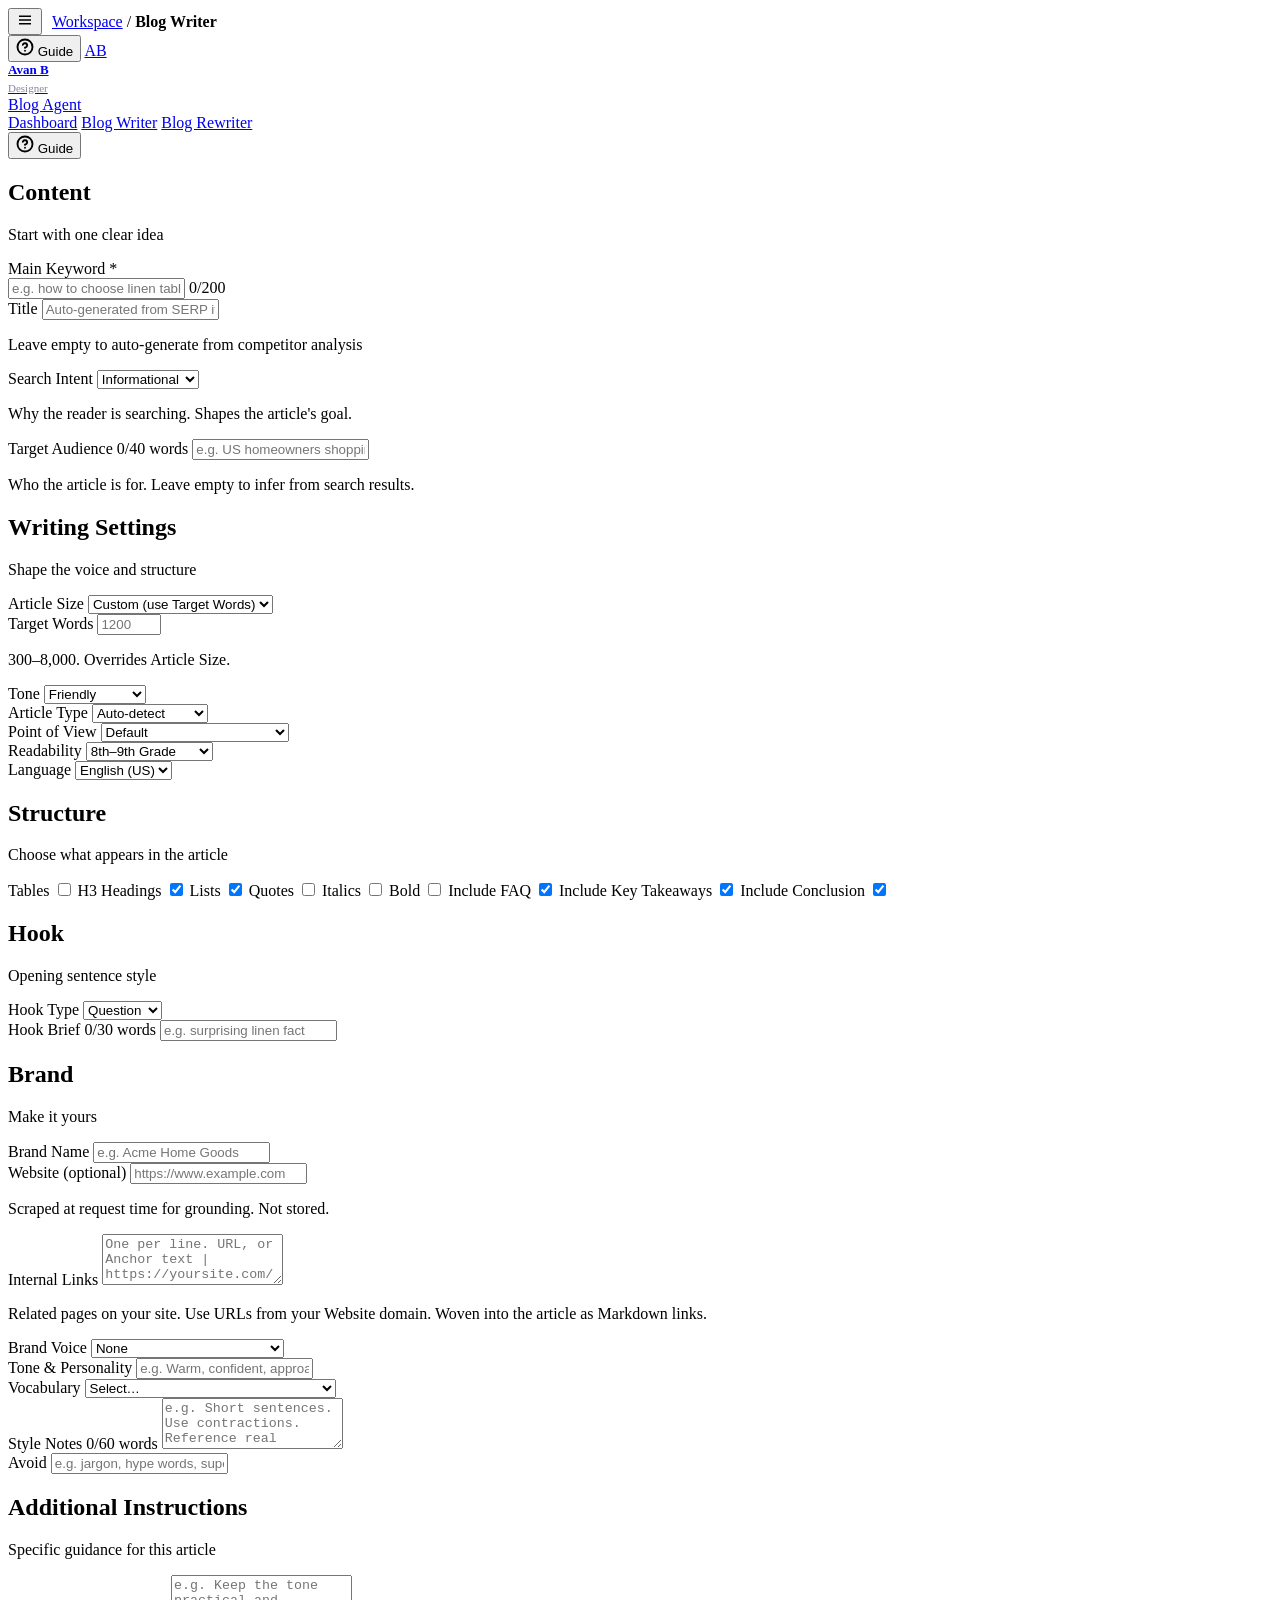
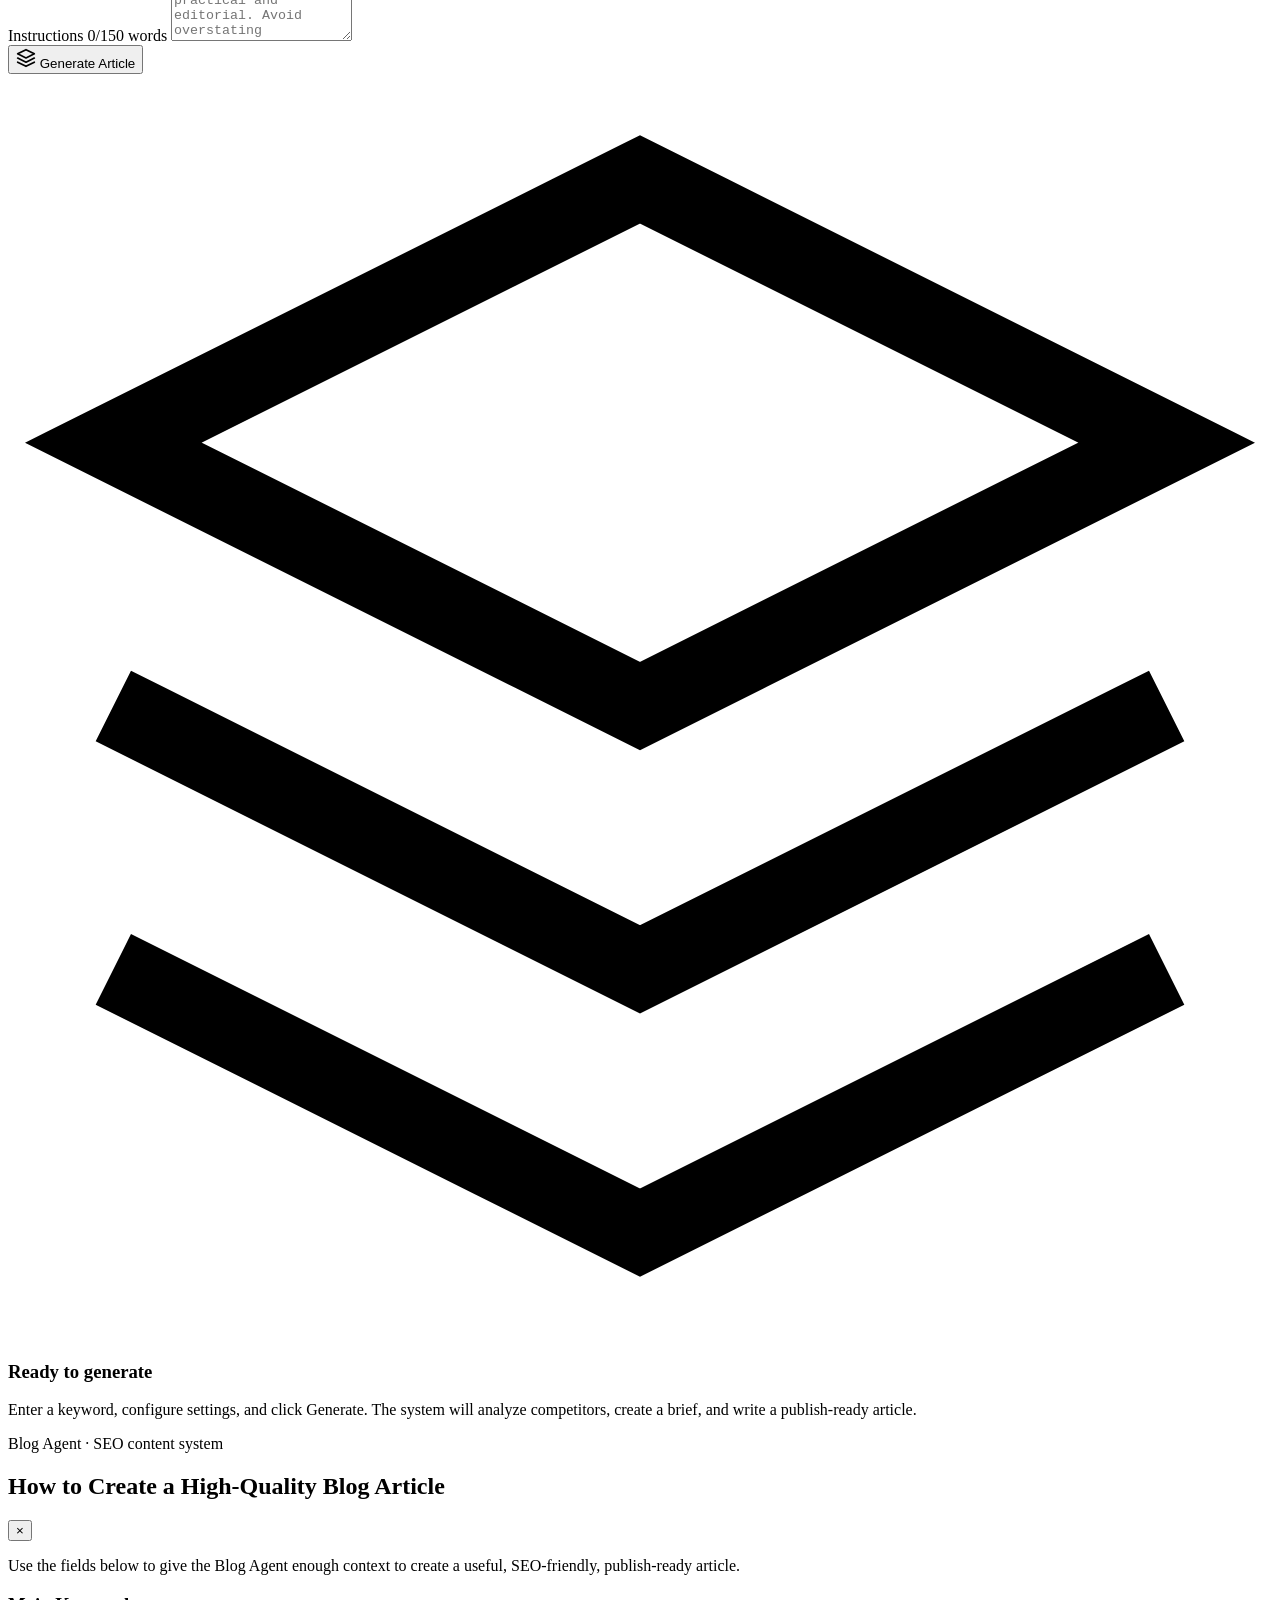
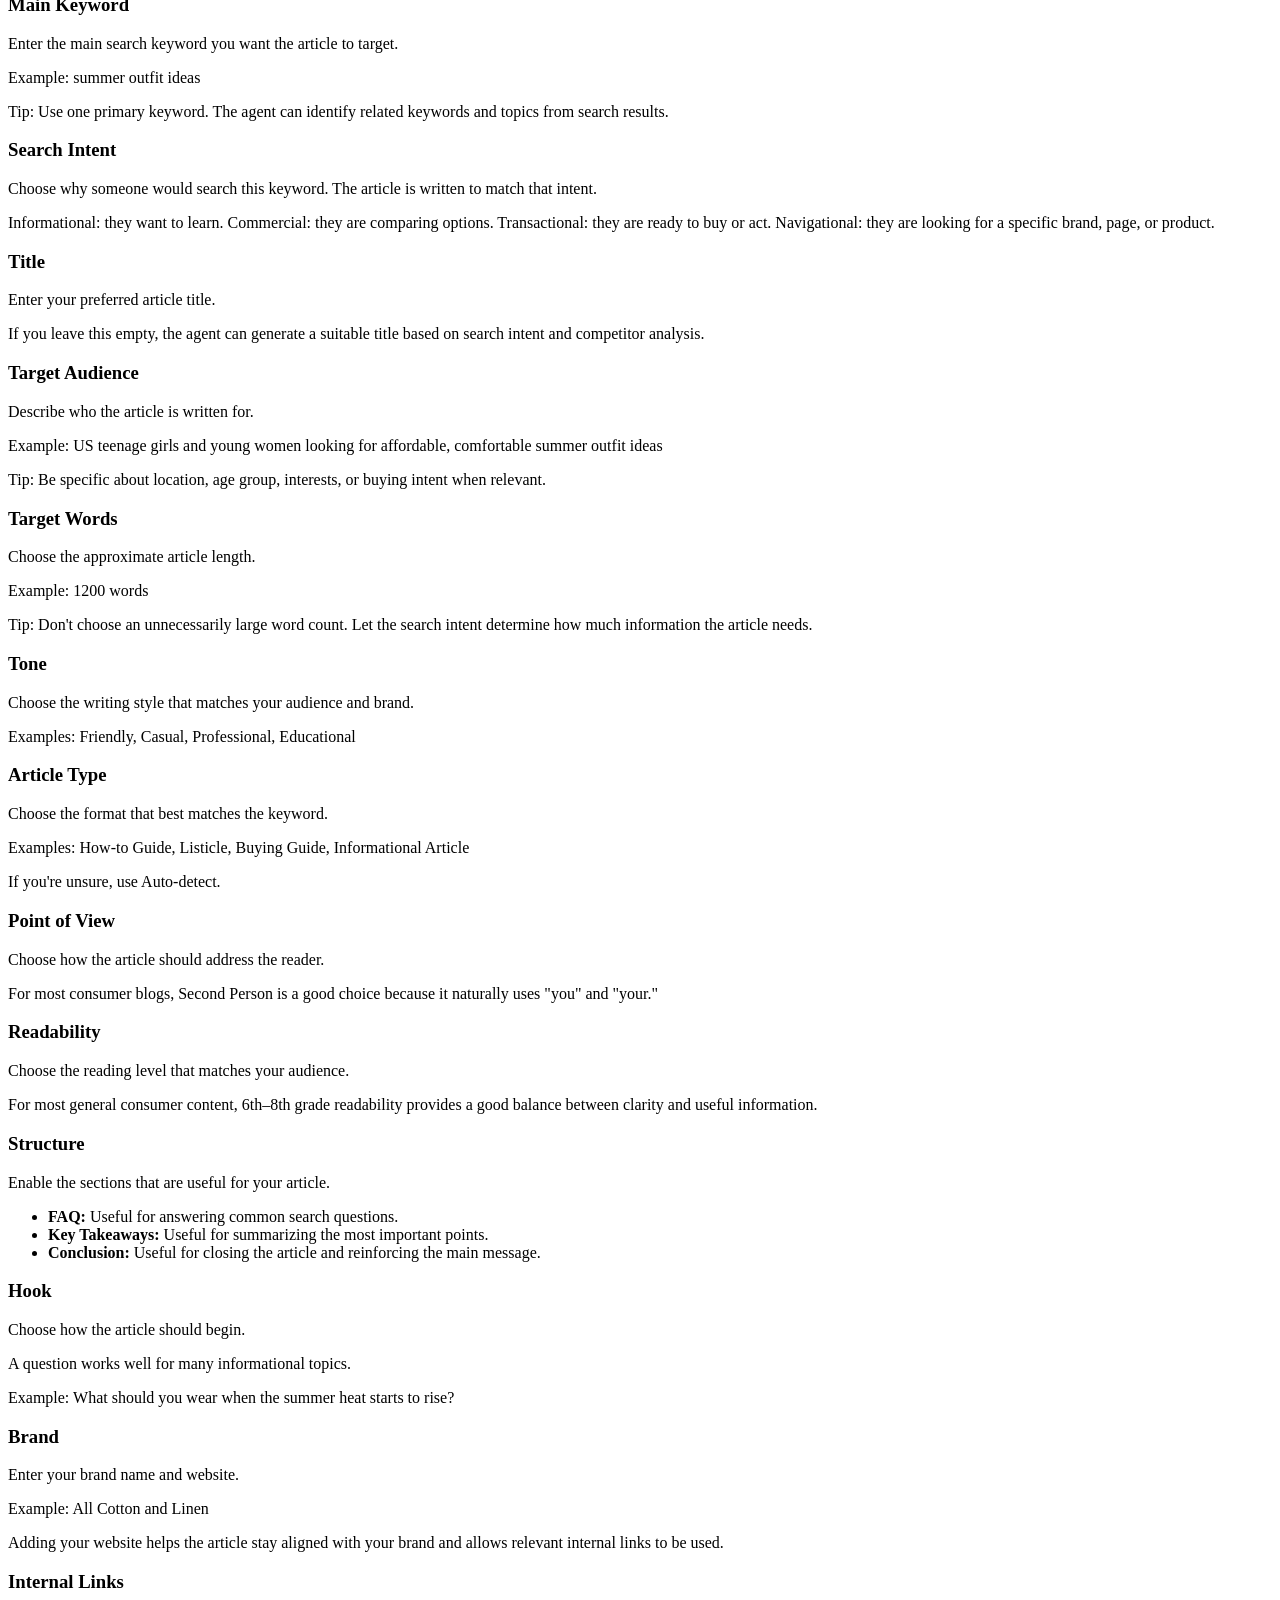
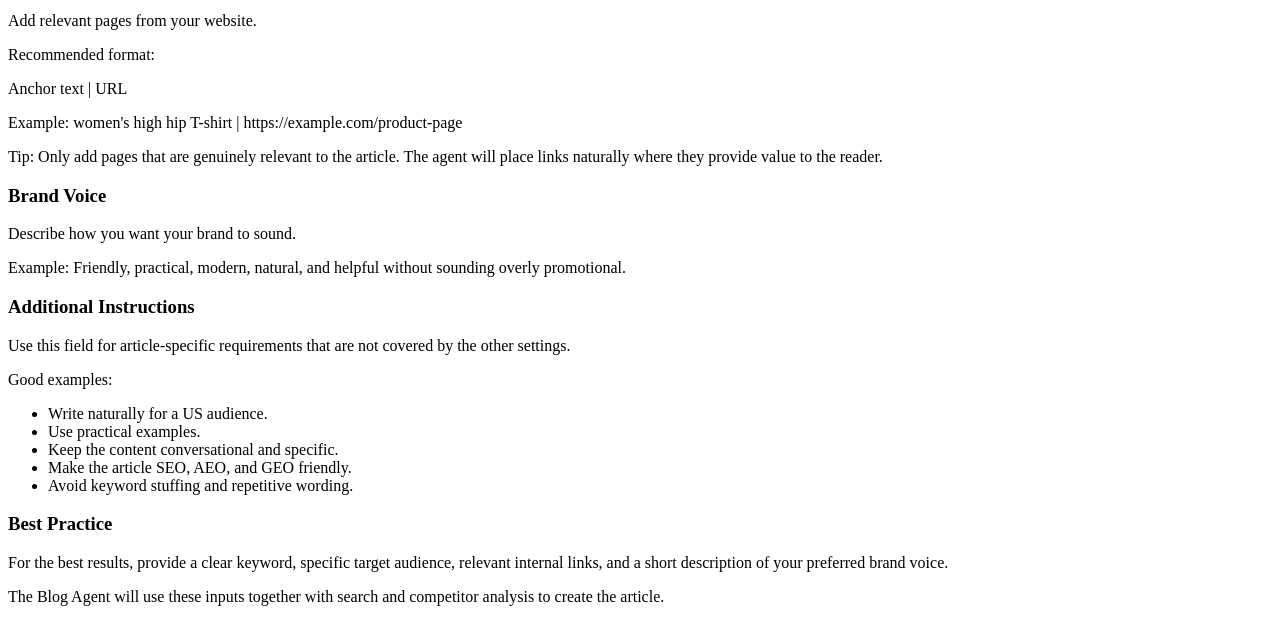
==== commit fde09a44: "Add workspace UI with competitor analysis, editor, and login. Give the app a shared purple workspace" ====
--- a/frontend/index.html
+++ b/frontend/index.html
@@ -3,26 +3,59 @@
 <head>
 <meta charset="UTF-8" />
 <meta name="viewport" content="width=device-width, initial-scale=1.0" />
-<title>Blog Agent</title>
+<title>Blog Writer · Blog Agent</title>
 <link rel="preconnect" href="https://fonts.googleapis.com">
-<link href="https://fonts.googleapis.com/css2?family=Space+Grotesk:wght@400;500;600;700&family=DM+Sans:wght@400;500;600&family=JetBrains+Mono:wght@400;500&display=swap" rel="stylesheet">
+<link href="https://fonts.googleapis.com/css2?family=Plus+Jakarta+Sans:wght@400;500;600;700;800&family=Space+Grotesk:wght@400;500;600;700&family=DM+Sans:wght@400;500;600&family=JetBrains+Mono:wght@400;500&display=swap" rel="stylesheet">
 <link rel="stylesheet" href="/assets/styles.css">
+<link rel="stylesheet" href="/assets/workspace.css">
 </head>
-<body>
+<body class="ws" data-page="writer">
+
+<div class="workspace">
+  <div class="ws-backdrop" id="ws-backdrop"></div>
+  <div class="ws-col">
+    <header class="ws-topbar">
+      <div style="display:flex;align-items:center;gap:10px">
+        <button type="button" class="ws-menu" id="ws-menu" aria-label="Open navigation">
+          <svg width="18" height="18" viewBox="0 0 24 24" fill="none" stroke="currentColor" stroke-width="2"><path d="M4 7h16M4 12h16M4 17h16"/></svg>
+        </button>
+        <nav class="ws-crumb" aria-label="Breadcrumb"><a href="/">Workspace</a> / <strong>Blog Writer</strong></nav>
+      </div>
+      <div class="ws-top-actions">
+        <button type="button" class="btn-icon guide-trigger" id="guide-trigger" aria-label="How it works">
+          <svg width="18" height="18" viewBox="0 0 24 24" fill="none" stroke="currentColor" stroke-width="2.5" stroke-linecap="round" stroke-linejoin="round"><circle cx="12" cy="12" r="10"></circle><path d="M9.09 9a3 3 0 0 1 5.83 1c0 2-3 3-3 3"></path><line x1="12" y1="17" x2="12.01" y2="17"></line></svg>
+          <span class="btn-label">Guide</span>
+        </button>
+        <a class="ws-user-chip" href="/settings">
+          <span class="ws-avatar">AB</span>
+          <span>
+            <strong style="display:block;font-size:13px">Avan B</strong>
+            <span style="font-size:11px;color:#8a839e">Designer</span>
+          </span>
+        </a>
+      </div>
+    </header>
+    <div class="ws-page">
 
 <div class="app-shell">
   <header class="header">
     <div class="header-left">
-      <div class="brand">
+      <a href="/" class="brand" aria-label="Blog Agent home">
         <span class="brand-mark" aria-hidden="true"></span>
         <span class="brand-text">Blog Agent</span>
-      </div>
-      <span class="header-tagline">Keyword → Publish-ready article</span>
+      </a>
     </div>
-    <button type="button" class="btn-icon guide-trigger" aria-label="How it works">
-      <svg width="18" height="18" viewBox="0 0 24 24" fill="none" stroke="currentColor" stroke-width="2.5" stroke-linecap="round" stroke-linejoin="round"><circle cx="12" cy="12" r="10"></circle><path d="M9.09 9a3 3 0 0 1 5.83 1c0 2-3 3-3 3"></path><line x1="12" y1="17" x2="12.01" y2="17"></line></svg>
-      <span class="btn-label">Guide</span>
-    </button>
+    <nav class="main-nav" aria-label="Main">
+      <a href="/" class="nav-link">Dashboard</a>
+      <a href="/writer" class="nav-link is-active" aria-current="page">Blog Writer</a>
+      <a href="/rewriter" class="nav-link">Blog Rewriter</a>
+    </nav>
+    <div class="header-actions">
+      <button type="button" class="btn-icon guide-trigger" aria-label="How it works">
+        <svg width="18" height="18" viewBox="0 0 24 24" fill="none" stroke="currentColor" stroke-width="2.5" stroke-linecap="round" stroke-linejoin="round"><circle cx="12" cy="12" r="10"></circle><path d="M9.09 9a3 3 0 0 1 5.83 1c0 2-3 3-3 3"></path><line x1="12" y1="17" x2="12.01" y2="17"></line></svg>
+        <span class="btn-label">Guide</span>
+      </button>
+    </div>
   </header>
 
   <main class="main-content">
@@ -40,14 +73,33 @@
               <label for="keyword" class="field-label">Main Keyword <span class="required">*</span></label>
               <div class="input-wrapper">
                 <input type="text" id="keyword" name="keyword" placeholder="e.g. how to choose linen table runners" required maxlength="200" autocomplete="off">
-                <span class="char-count" id="keyword-count">0</span>/200
+                <span class="char-count"><span id="keyword-count">0</span>/200</span>
+              </div>
+            </div>
+
+            <div class="field-row">
+              <div class="field-group">
+                <label for="title" class="field-label">Title</label>
+                <input type="text" id="title" name="title" placeholder="Auto-generated from SERP if empty" maxlength="200" autocomplete="off">
+                <p class="field-hint">Leave empty to auto-generate from competitor analysis</p>
+              </div>
+
+              <div class="field-group">
+                <label for="search-intent" class="field-label">Search Intent</label>
+                <select id="search-intent" name="search_intent">
+                  <option value="informational" selected>Informational</option>
+                  <option value="commercial">Commercial</option>
+                  <option value="transactional">Transactional</option>
+                  <option value="navigational">Navigational</option>
+                </select>
+                <p class="field-hint">Why the reader is searching. Shapes the article's goal.</p>
               </div>
             </div>
 
             <div class="field-group">
-              <label for="title" class="field-label">Title</label>
-              <input type="text" id="title" name="title" placeholder="Auto-generated from SERP if empty" maxlength="200" autocomplete="off">
-              <p class="field-hint">Leave empty to auto-generate from competitor analysis</p>
+              <label for="audience" class="field-label">Target Audience <span class="word-count-badge" id="audience-count">0/40 words</span></label>
+              <input type="text" id="audience" name="audience" placeholder="e.g. US homeowners shopping for table linens" maxlength="300" autocomplete="off">
+              <p class="field-hint">Who the article is for. Leave empty to infer from search results.</p>
             </div>
           </section>
 
@@ -157,34 +209,37 @@
               <p class="section-desc">Choose what appears in the article</p>
             </header>
 
-            <div class="toggle-grid">
-              <label class="toggle-chip active" data-for="include-tables">
-                <input type="checkbox" id="include-tables" name="include_tables">
-                <span class="chip-label">Tables</span>
-              </label>
-              <label class="toggle-chip active" data-for="include-h3">
-                <input type="checkbox" id="include-h3" name="include_h3" checked>
-                <span class="chip-label">H3 Headings</span>
-              </label>
-              <label class="toggle-chip active" data-for="include-lists">
-                <input type="checkbox" id="include-lists" name="include_lists" checked>
-                <span class="chip-label">Lists</span>
-              </label>
-              <label class="toggle-chip" data-for="include-quotes">
-                <input type="checkbox" id="include-quotes" name="include_quotes">
-                <span class="chip-label">Quotes</span>
-              </label>
-              <label class="toggle-chip" data-for="include-italics">
-                <input type="checkbox" id="include-italics" name="include_italics">
-                <span class="chip-label">Italics</span>
-              </label>
-              <label class="toggle-chip active" data-for="include-bold">
-                <input type="checkbox" id="include-bold" name="include_bold" checked>
-                <span class="chip-label">Bold</span>
-              </label>
-            </div>
-
             <div class="toggle-list">
+              <label class="toggle-row">
+                <span class="toggle-text">Tables</span>
+                <input type="checkbox" id="include-tables" name="include_tables" class="toggle-input">
+                <span class="toggle-slider"></span>
+              </label>
+              <label class="toggle-row">
+                <span class="toggle-text">H3 Headings</span>
+                <input type="checkbox" id="include-h3" name="include_h3" checked class="toggle-input">
+                <span class="toggle-slider"></span>
+              </label>
+              <label class="toggle-row">
+                <span class="toggle-text">Lists</span>
+                <input type="checkbox" id="include-lists" name="include_lists" checked class="toggle-input">
+                <span class="toggle-slider"></span>
+              </label>
+              <label class="toggle-row">
+                <span class="toggle-text">Quotes</span>
+                <input type="checkbox" id="include-quotes" name="include_quotes" class="toggle-input">
+                <span class="toggle-slider"></span>
+              </label>
+              <label class="toggle-row">
+                <span class="toggle-text">Italics</span>
+                <input type="checkbox" id="include-italics" name="include_italics" class="toggle-input">
+                <span class="toggle-slider"></span>
+              </label>
+              <label class="toggle-row">
+                <span class="toggle-text">Bold</span>
+                <input type="checkbox" id="include-bold" name="include_bold" class="toggle-input">
+                <span class="toggle-slider"></span>
+              </label>
               <label class="toggle-row">
                 <span class="toggle-text">Include FAQ</span>
                 <input type="checkbox" id="include-faq" name="include_faq" checked class="toggle-input">
@@ -246,6 +301,12 @@
                 <input type="url" id="website" name="website" placeholder="https://www.example.com" maxlength="300" autocomplete="off">
                 <p class="field-hint">Scraped at request time for grounding. Not stored.</p>
               </div>
+            </div>
+
+            <div class="field-group">
+              <label for="internal-links" class="field-label">Internal Links</label>
+              <textarea id="internal-links" name="internal_links" placeholder="One per line. URL, or Anchor text | https://yoursite.com/page" maxlength="2000" rows="3"></textarea>
+              <p class="field-hint">Related pages on your site. Use URLs from your Website domain. Woven into the article as Markdown links.</p>
             </div>
 
             <div class="field-group brand-voice-section">
@@ -300,7 +361,7 @@
 
           <button type="submit" class="btn-primary btn-submit" id="generate-btn">
             <span class="btn-content">
-              <svg class="btn-icon" width="20" height="20" viewBox="0 0 24 24" fill="none" stroke="currentColor" stroke-width="2" stroke-linecap="round" stroke-linejoin="round" aria-hidden="true"><path d="M12 2L2 7l10 5 10-5-10-5z"></path><path d="M2 17l10 5 10-5"></path><path d="M2 12l10 5 10-5"></path></svg>
+              <svg class="btn-submit-icon" width="20" height="20" viewBox="0 0 24 24" fill="none" stroke="currentColor" stroke-width="2" stroke-linecap="round" stroke-linejoin="round" aria-hidden="true"><path d="M12 2L2 7l10 5 10-5-10-5z"></path><path d="M2 17l10 5 10-5"></path><path d="M2 12l10 5 10-5"></path></svg>
               <span class="btn-text">Generate Article</span>
             </span>
             <span class="btn-loader hidden" aria-hidden="true"></span>
@@ -331,71 +392,141 @@
     <p>Blog Agent · SEO content system</p>
   </footer>
 </div>
+    </div>
+  </div>
+</div>
 
 <div id="guide-overlay" class="guide-overlay hidden" role="dialog" aria-modal="true" aria-labelledby="guide-title">
   <div class="guide-modal">
     <header class="guide-header">
-      <h2 id="guide-title">How Blog Agent Works</h2>
+      <h2 id="guide-title">How to Create a High-Quality Blog Article</h2>
       <button type="button" class="guide-close" aria-label="Close guide">×</button>
     </header>
     <div class="guide-body">
-      <ol class="guide-steps">
-        <li class="guide-step">
-          <span class="step-number">1</span>
-          <div class="step-content">
-            <h3>Enter a keyword</h3>
-            <p>Start with the topic or phrase you want to rank for (e.g. "how to choose linen table runners"). The system builds the entire article around this.</p>
-          </div>
-        </li>
-        <li class="guide-step">
-          <span class="step-number">2</span>
-          <div class="step-content">
-            <h3>SERP analysis</h3>
-            <p>Blog Agent analyzes your keyword's real search results: what competitors cover, which headings they use, related queries people ask, and ranking content gaps.</p>
-          </div>
-        </li>
-        <li class="guide-step">
-          <span class="step-number">3</span>
-          <div class="step-content">
-            <h3>Auto content brief</h3>
-            <p>The AI drafts a structured brief: title, target word count, required topics, secondary keywords, reader questions, and your formatting choices.</p>
-          </div>
-        </li>
-        <li class="guide-step">
-          <span class="step-number">4</span>
-          <div class="step-content">
-            <h3>Research grounding (optional)</h3>
-            <p>If you enter a <strong>Website</strong> URL, the system scrapes that site at request time so the article stays grounded on your brand's real content. Used for that one article only — never stored.</p>
-          </div>
-        </li>
-        <li class="guide-step">
-          <span class="step-number">5</span>
-          <div class="step-content">
-            <h3>Single-call article generation</h3>
-            <p>One model call writes the full article in Markdown, plus SEO metadata: meta title, meta description, FAQs, and image alt text. Output streams progressively so you watch it happen.</p>
-          </div>
-        </li>
-        <li class="guide-step">
-          <span class="step-number">6</span>
-          <div class="step-content">
-            <h3>Validation & quality checks</h3>
-            <p>Every draft is checked for word count, exactly one H1, clean Markdown, fact accuracy (no invented statistics/pricing), keyword repetition, and original wording.</p>
-          </div>
-        </li>
-      </ol>
+      <p class="guide-intro">Use the fields below to give the Blog Agent enough context to create a useful, SEO-friendly, publish-ready article.</p>
+
+      <div class="guide-fields">
+        <section class="guide-field">
+          <h3>Main Keyword</h3>
+          <p>Enter the main search keyword you want the article to target.</p>
+          <p class="guide-example">Example: summer outfit ideas</p>
+          <p class="guide-tip">Tip: Use one primary keyword. The agent can identify related keywords and topics from search results.</p>
+        </section>
+
+        <section class="guide-field">
+          <h3>Search Intent</h3>
+          <p>Choose why someone would search this keyword. The article is written to match that intent.</p>
+          <p class="guide-example">Informational: they want to learn. Commercial: they are comparing options. Transactional: they are ready to buy or act. Navigational: they are looking for a specific brand, page, or product.</p>
+        </section>
+
+        <section class="guide-field">
+          <h3>Title</h3>
+          <p>Enter your preferred article title.</p>
+          <p>If you leave this empty, the agent can generate a suitable title based on search intent and competitor analysis.</p>
+        </section>
+
+        <section class="guide-field">
+          <h3>Target Audience</h3>
+          <p>Describe who the article is written for.</p>
+          <p class="guide-example">Example: US teenage girls and young women looking for affordable, comfortable summer outfit ideas</p>
+          <p class="guide-tip">Tip: Be specific about location, age group, interests, or buying intent when relevant.</p>
+        </section>
+
+        <section class="guide-field">
+          <h3>Target Words</h3>
+          <p>Choose the approximate article length.</p>
+          <p class="guide-example">Example: 1200 words</p>
+          <p class="guide-tip">Tip: Don't choose an unnecessarily large word count. Let the search intent determine how much information the article needs.</p>
+        </section>
+
+        <section class="guide-field">
+          <h3>Tone</h3>
+          <p>Choose the writing style that matches your audience and brand.</p>
+          <p class="guide-example">Examples: Friendly, Casual, Professional, Educational</p>
+        </section>
+
+        <section class="guide-field">
+          <h3>Article Type</h3>
+          <p>Choose the format that best matches the keyword.</p>
+          <p class="guide-example">Examples: How-to Guide, Listicle, Buying Guide, Informational Article</p>
+          <p>If you're unsure, use Auto-detect.</p>
+        </section>
+
+        <section class="guide-field">
+          <h3>Point of View</h3>
+          <p>Choose how the article should address the reader.</p>
+          <p>For most consumer blogs, Second Person is a good choice because it naturally uses "you" and "your."</p>
+        </section>
+
+        <section class="guide-field">
+          <h3>Readability</h3>
+          <p>Choose the reading level that matches your audience.</p>
+          <p>For most general consumer content, 6th–8th grade readability provides a good balance between clarity and useful information.</p>
+        </section>
+
+        <section class="guide-field">
+          <h3>Structure</h3>
+          <p>Enable the sections that are useful for your article.</p>
+          <ul>
+            <li><strong>FAQ:</strong> Useful for answering common search questions.</li>
+            <li><strong>Key Takeaways:</strong> Useful for summarizing the most important points.</li>
+            <li><strong>Conclusion:</strong> Useful for closing the article and reinforcing the main message.</li>
+          </ul>
+        </section>
+
+        <section class="guide-field">
+          <h3>Hook</h3>
+          <p>Choose how the article should begin.</p>
+          <p>A question works well for many informational topics.</p>
+          <p class="guide-example">Example: What should you wear when the summer heat starts to rise?</p>
+        </section>
+
+        <section class="guide-field">
+          <h3>Brand</h3>
+          <p>Enter your brand name and website.</p>
+          <p class="guide-example">Example: All Cotton and Linen</p>
+          <p>Adding your website helps the article stay aligned with your brand and allows relevant internal links to be used.</p>
+        </section>
+
+        <section class="guide-field">
+          <h3>Internal Links</h3>
+          <p>Add relevant pages from your website.</p>
+          <p>Recommended format:</p>
+          <p class="guide-example">Anchor text | URL</p>
+          <p class="guide-example">Example: women's high hip T-shirt | https://example.com/product-page</p>
+          <p class="guide-tip">Tip: Only add pages that are genuinely relevant to the article. The agent will place links naturally where they provide value to the reader.</p>
+        </section>
+
+        <section class="guide-field">
+          <h3>Brand Voice</h3>
+          <p>Describe how you want your brand to sound.</p>
+          <p class="guide-example">Example: Friendly, practical, modern, natural, and helpful without sounding overly promotional.</p>
+        </section>
+
+        <section class="guide-field">
+          <h3>Additional Instructions</h3>
+          <p>Use this field for article-specific requirements that are not covered by the other settings.</p>
+          <p>Good examples:</p>
+          <ul>
+            <li>Write naturally for a US audience.</li>
+            <li>Use practical examples.</li>
+            <li>Keep the content conversational and specific.</li>
+            <li>Make the article SEO, AEO, and GEO friendly.</li>
+            <li>Avoid keyword stuffing and repetitive wording.</li>
+          </ul>
+        </section>
+      </div>
 
       <div class="guide-tips">
-        <h3>Pro tips</h3>
-        <ul>
-          <li><strong>Target Words</strong> lets you request any length from 300 to 8,000 words — it overrides the preset Article Size.</li>
-          <li><strong>Additional Instructions, Hook Brief, and Brand Voice</strong> are capped by word count to keep the brief focused.</li>
-          <li><strong>Website field</strong> triggers a fresh scrape for that request only — great for grounding on your latest content.</li>
-        </ul>
+        <h3>Best Practice</h3>
+        <p>For the best results, provide a clear keyword, specific target audience, relevant internal links, and a short description of your preferred brand voice.</p>
+        <p>The Blog Agent will use these inputs together with search and competitor analysis to create the article.</p>
       </div>
     </div>
   </div>
 </div>
 
+<script src="/assets/workspace.js"></script>
 <script src="/assets/app.js"></script>
 </body>
 </html>
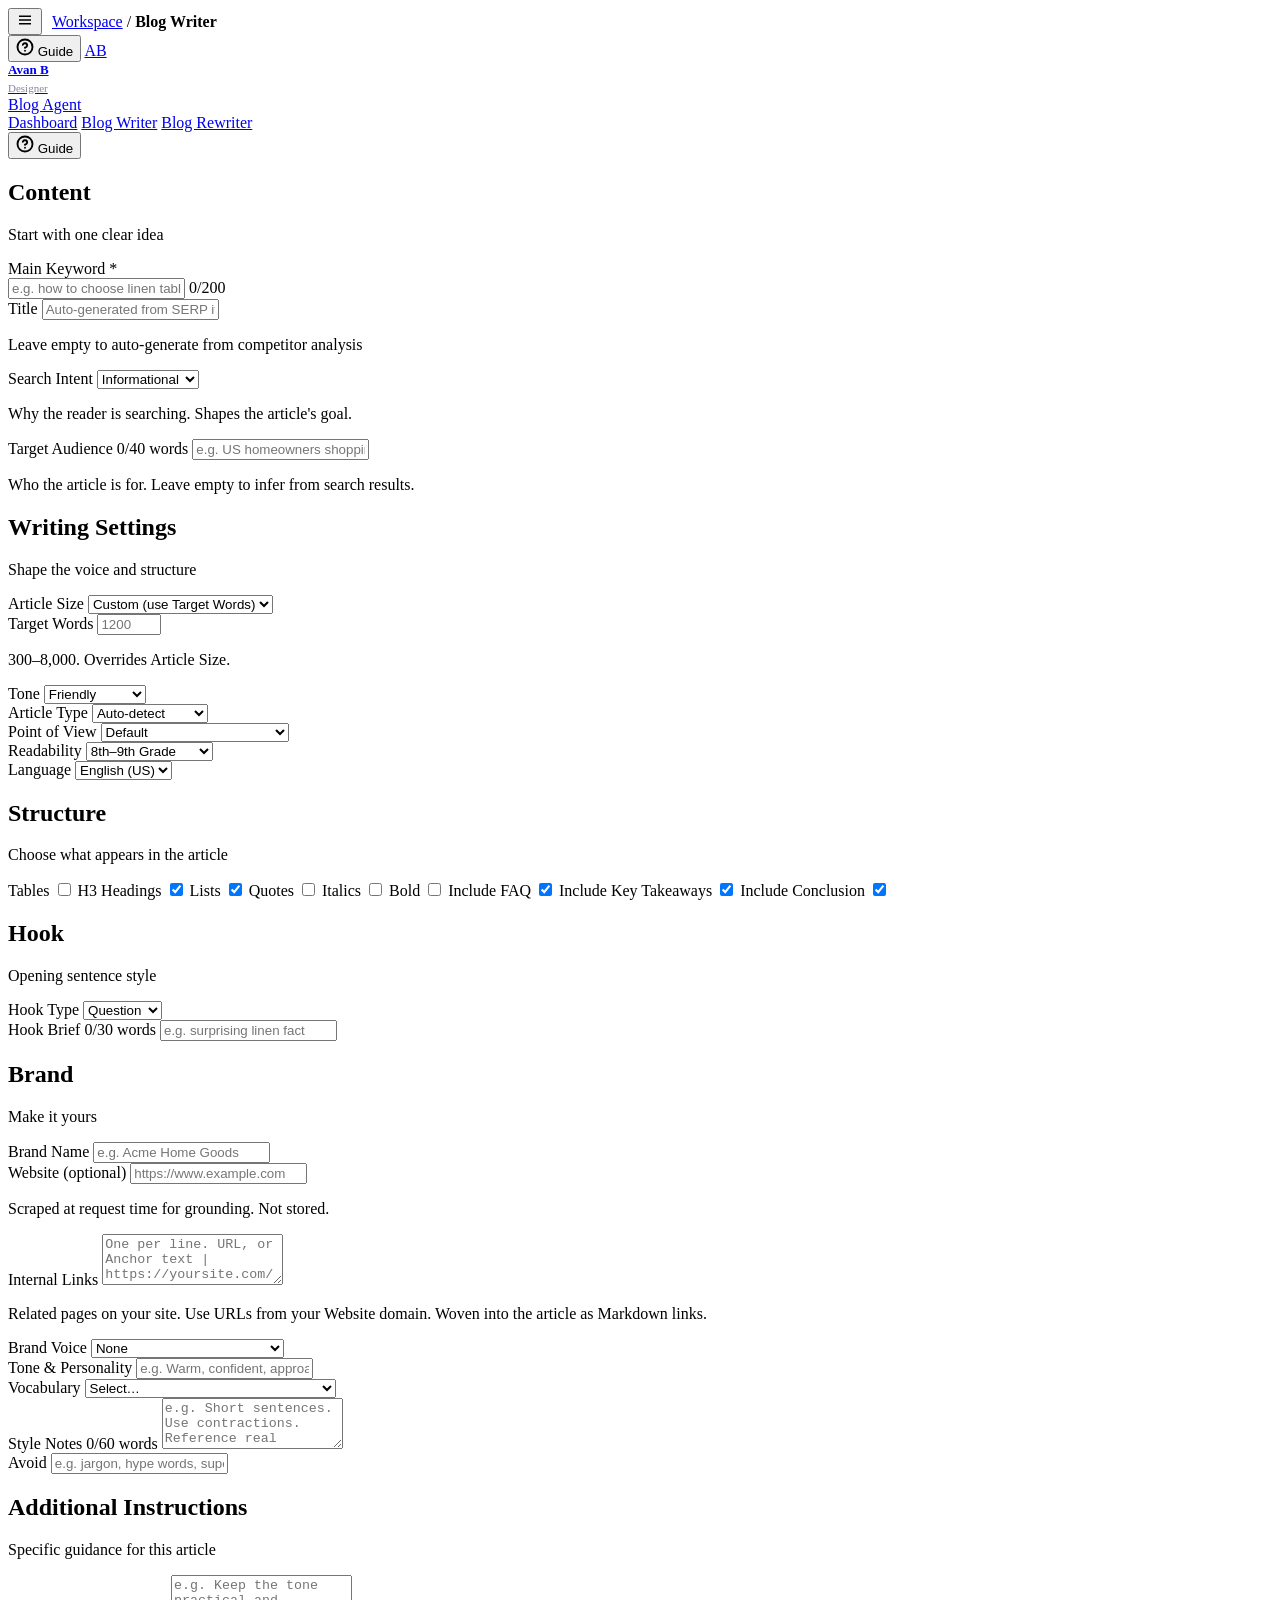
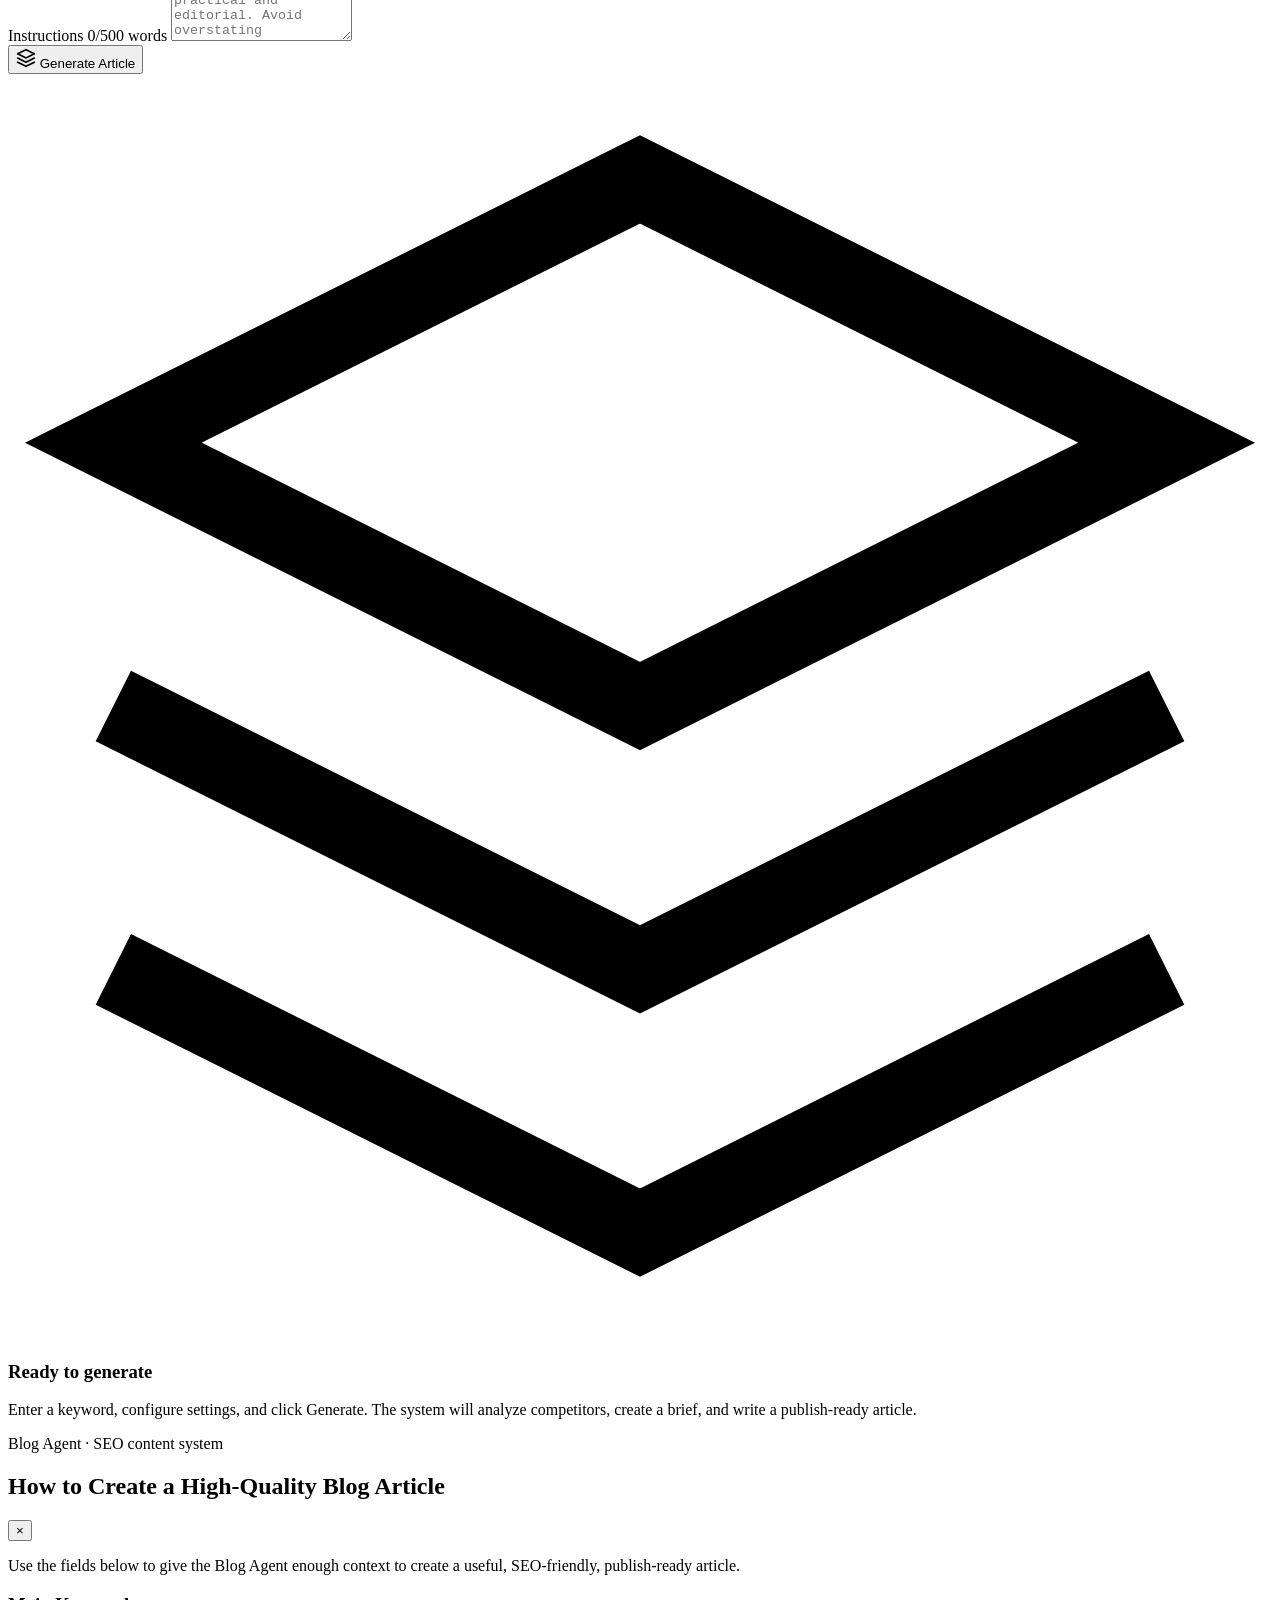
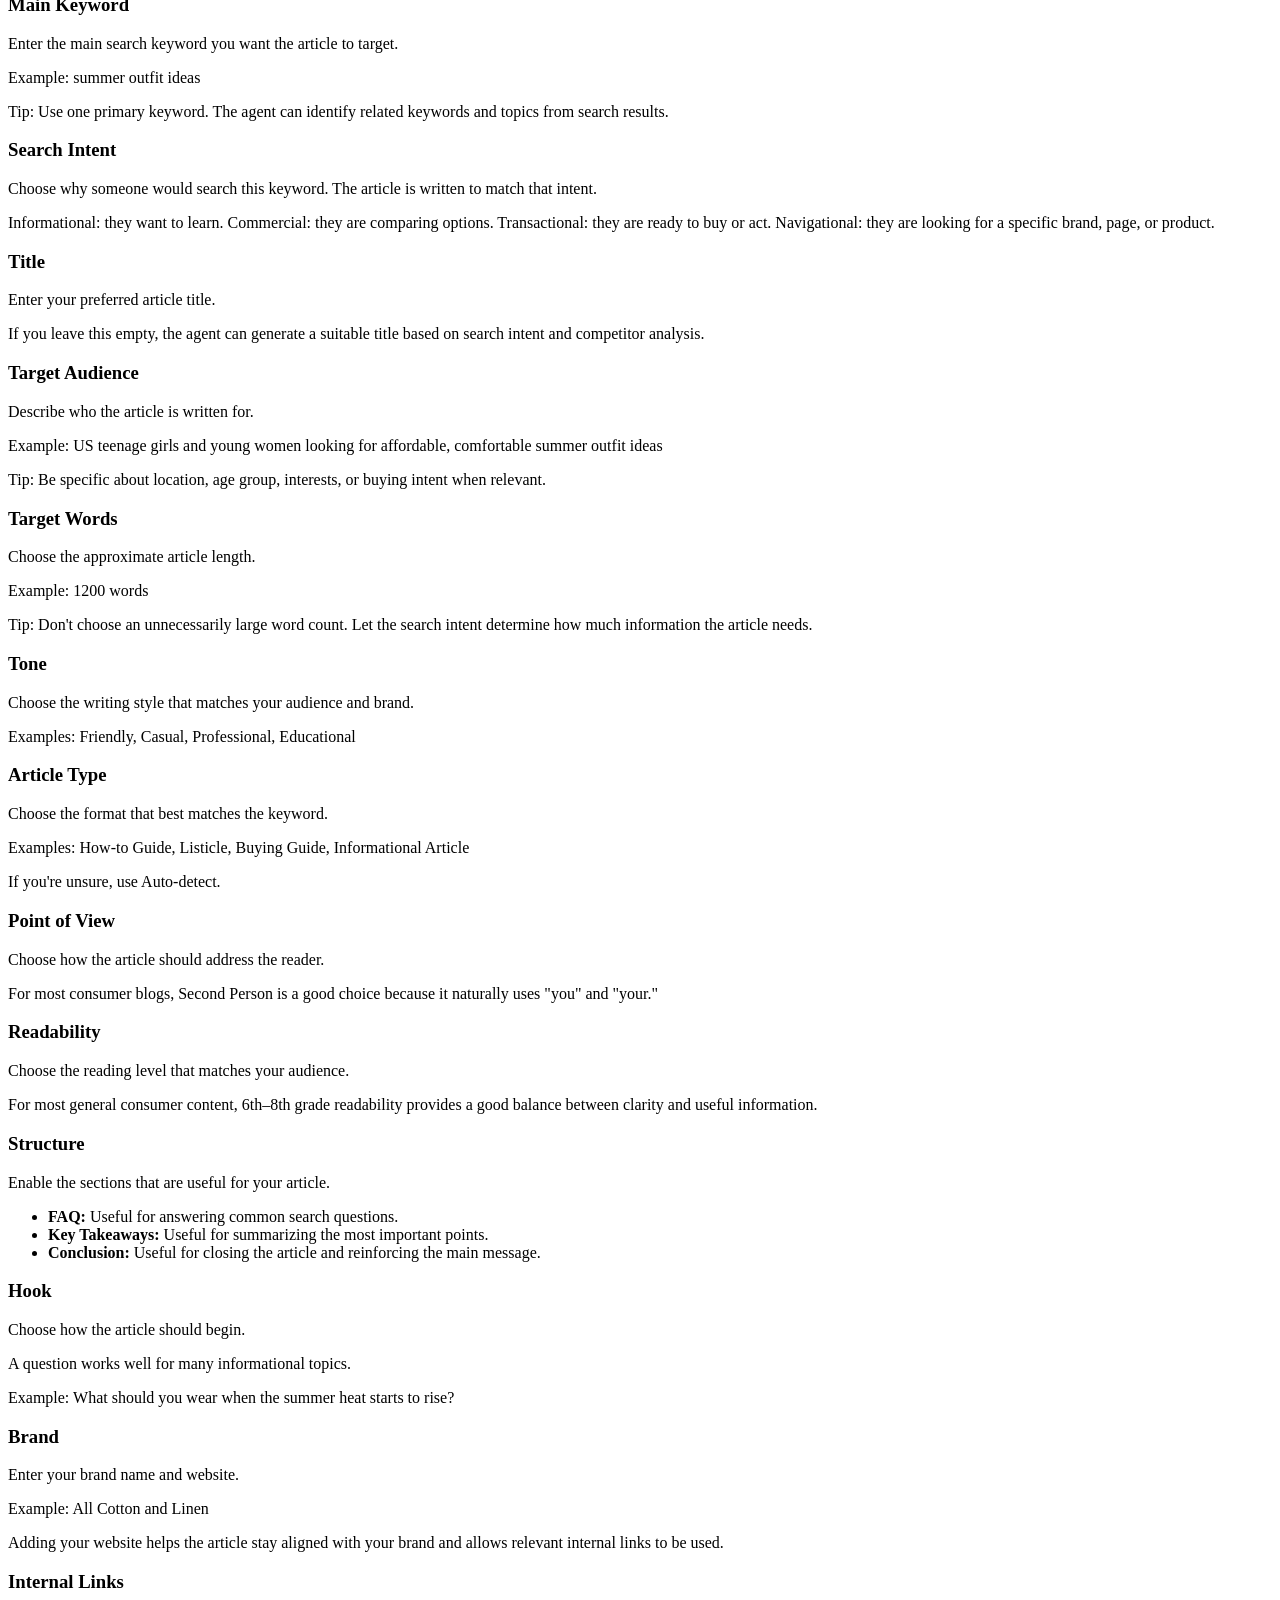
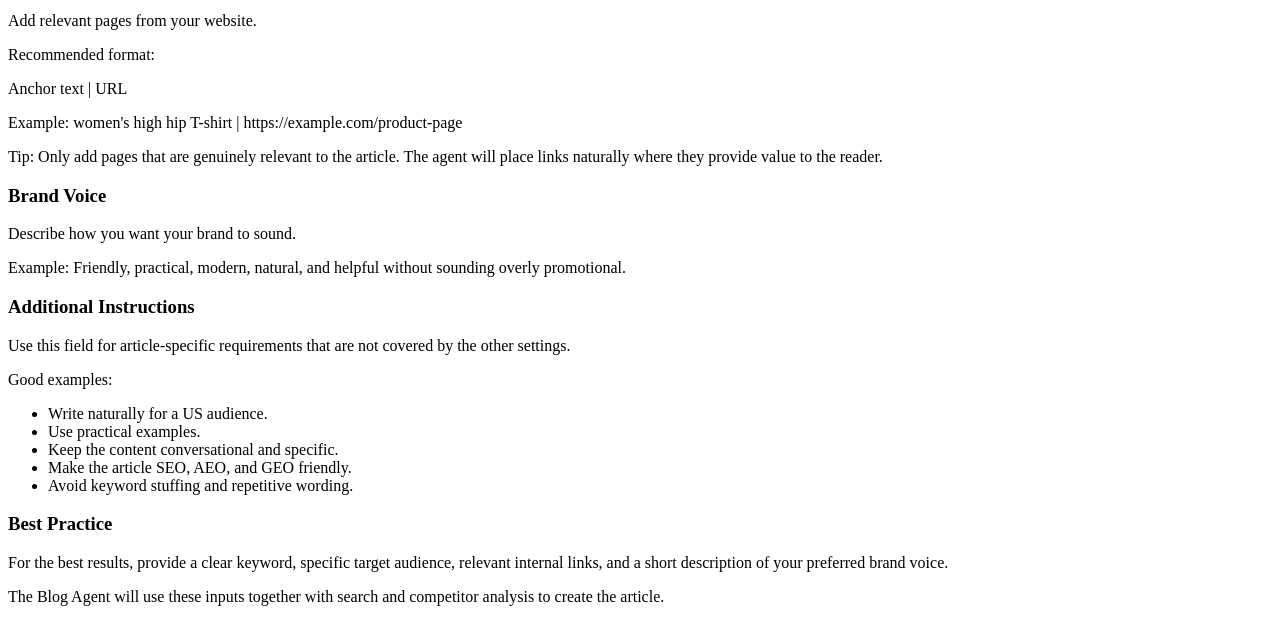
==== commit 842df277: "Extend competitor analysis with split gaps, PAA, and rewrite handoff. Populate rewriter SEO links an" ====
--- a/frontend/index.html
+++ b/frontend/index.html
@@ -354,8 +354,8 @@
             </header>
 
             <div class="field-group">
-              <label for="instructions" class="field-label">Instructions <span class="word-count-badge" id="instructions-count">0/150 words</span></label>
-              <textarea id="instructions" name="instructions" placeholder="e.g. Keep the tone practical and editorial. Avoid overstating durability claims." maxlength="1000" rows="4"></textarea>
+              <label for="instructions" class="field-label">Instructions <span class="word-count-badge" id="instructions-count">0/500 words</span></label>
+              <textarea id="instructions" name="instructions" placeholder="e.g. Keep the tone practical and editorial. Avoid overstating durability claims." maxlength="4000" rows="4"></textarea>
             </div>
           </section>
 
